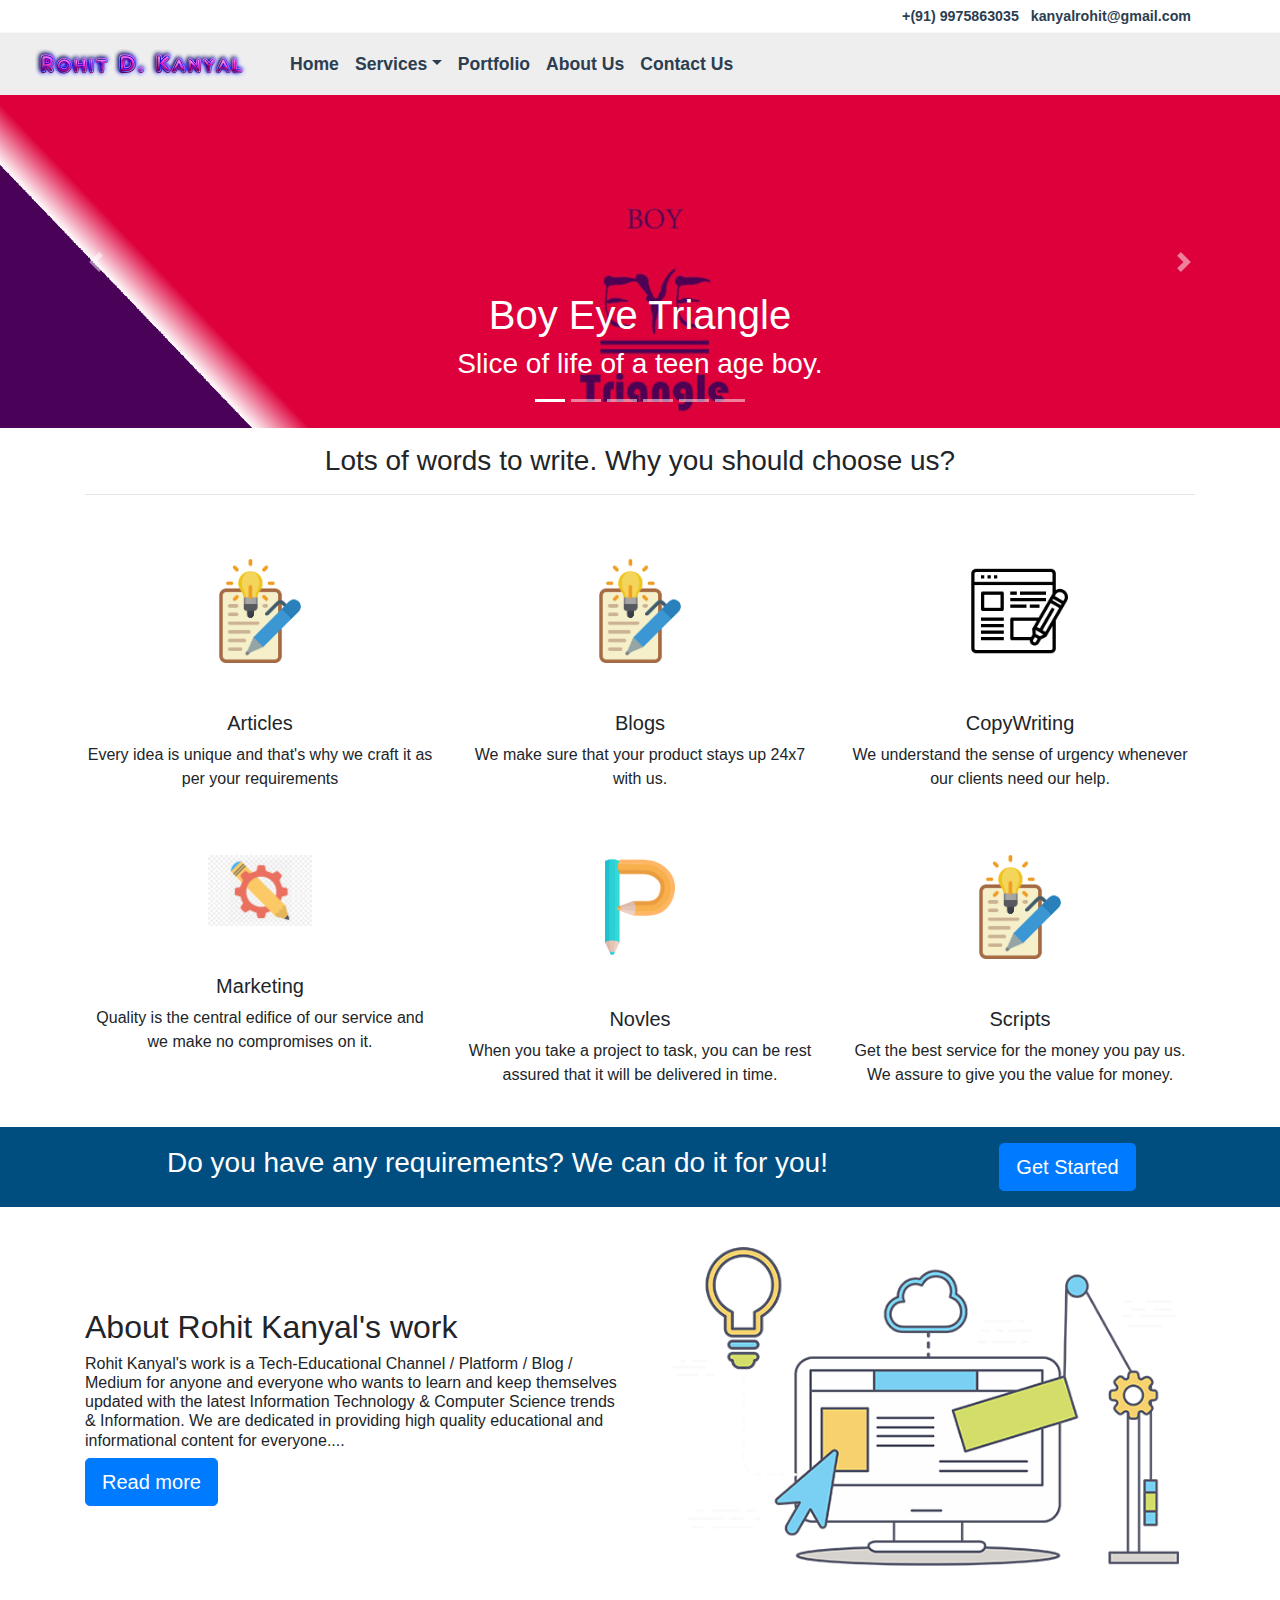
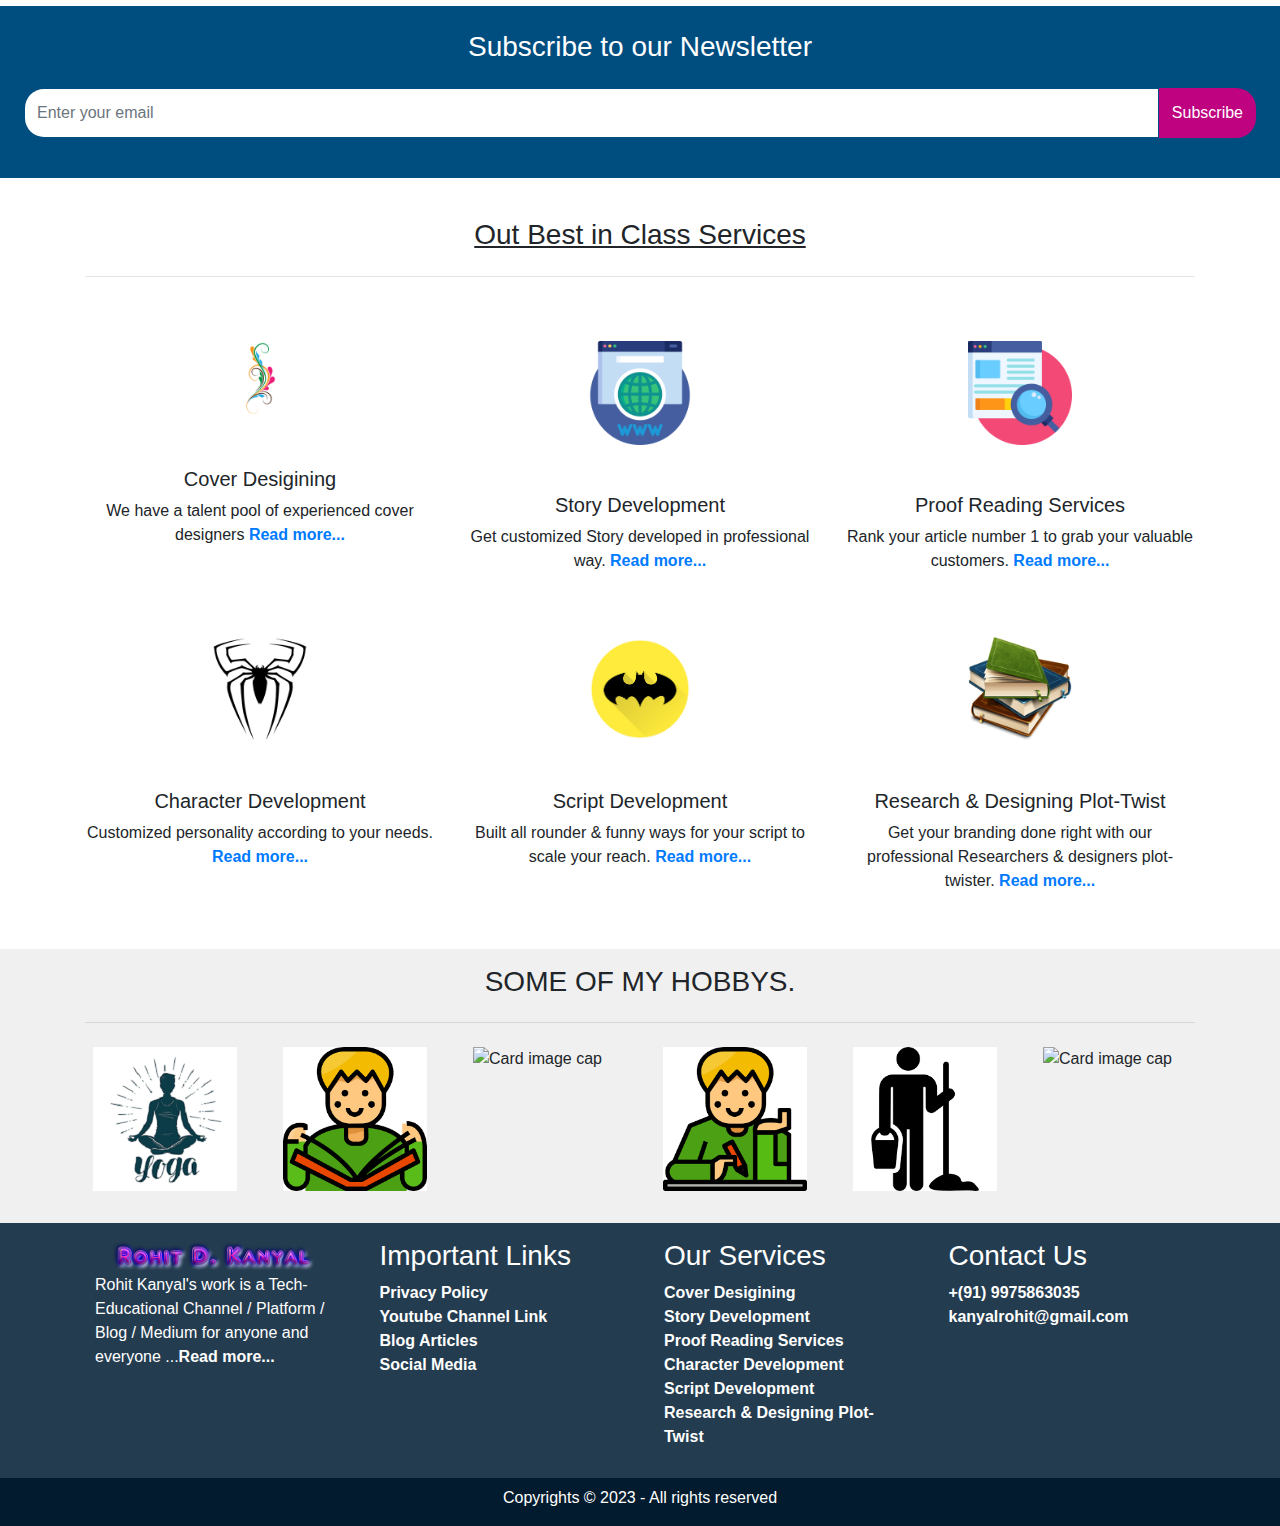
==== index.html @ 496949d6 "pags" ====
<!doctype html>
<html lang="en">

<head>
  <!-- Required meta tags -->
  <meta charset="utf-8">
  <meta name="viewport" content="width=device-width, initial-scale=1, shrink-to-fit=no">
  <!-- Bootstrap CSS -->
  <link rel="stylesheet" href="bootstrap/css/bootstrap.min.css">
  <link rel="stylesheet" href="fontawesome-free-5.6.3-web/css/all.css">
  <!-- Our Custom CSS style sheet -->
  <link rel="stylesheet" href="css/style.css">
  <title>Rohit Kanyal Portfolio</title>
</head>
<!-- xs<576 | 576<sm<768 | 768<md<992 | 992<lg<1200 | 1200<xl -->

<body>
  <!-- START: HEADER -->
  <header>
    <div class="p-1" id="topHeader">
      <div class="container">
        <div class="row">
          <div class="col-12 text-right">
            <a class="p-1" href="tel:+919090909090"> <i class="fas fa-phone"></i> +(91) 9975863035 </a>
            <a class="p-1" href="mailto:kanyalrohit@gmail.com  "> <i class="fas fa-envelope"></i>
              kanyalrohit@gmail.com </a>
          </div>
        </div>
      </div>
    </div>
    <div id="bottomHeader">
      <div class="container-fluid">
        <nav class="navbar navbar-dark navbar-expand-md" style="background-color:#00001111;">
          <a class="navbar-brand" href="">
            <img src="imgs/logo_text_white_small.png" width="250px" alt="">
          </a>
          <button data-toggle="collapse" data-target="#navbarToggler" type="button" class="navbar-toggler"><span class="navbar-toggler-icon"></span></button>
          <div class="collapse navbar-collapse" id="navbarToggler">
            <ul class="navbar-nav" >
              <li class="nav-item active">
                <a class="nav-link" href="index.html" style="color: #2c3e50;">Home</a>
              </li>
              <li class="nav-item dropdown">
                <a class="nav-link dropdown-toggle" data-toggle="dropdown" role="button" href="#" style="color: #2c3e50;">Services</a>
                <div class="dropdown-menu">
                  <a class="dropdown-item" href="webdesigning.html">Cover Desigining</a>
                  <a class="dropdown-item" href="webdevelopment.html">Story Development</a>
                  <a class="dropdown-item" href="seoservices.html">Proof Reading Services</a>
                  <a class="dropdown-item" href="softwaredevelopment.html">Character Development</a>
                  <a class="dropdown-item" href="mobileapps.html">Script Development</a>
                  <div class="dropdown-divider"></div>
                  <a class="dropdown-item" href="graphicdesign.html" style="color: #2c3e50;">Research & Designing Plot-Twist</a>
                </div>

              </li>
              <li class="nav-item">
                <a class="nav-link" href="portfolio.html" style="color: #2c3e50;">Portfolio</a>
              </li>
              <li class="nav-item">
                <a class="nav-link" href="aboutus.html" style="color: #2c3e50;">About Us</a>
              </li>
              <li class="nav-item">
                <a class="nav-link" href="contactus.html" style="color: #2c3e50;">Contact Us</a>
              </li>
            </ul>
          </div>
        </nav>

      </div>
    </div>

  </header>
  <!-- END: HEADER -->

  <!-- Start : Home page first hero section -->
  <section>
    <div class="container-fluid">
      <div id="carouselExampleIndicators" class="carousel slide carousel-fade" data-ride="carousel">
        <ol class="carousel-indicators">
          <li data-target="#carouselExampleIndicators" data-slide-to="0" class="active"></li>
          <li data-target="#carouselExampleIndicators" data-slide-to="1"></li>
          <li data-target="#carouselExampleIndicators" data-slide-to="2"></li>
          <li data-target="#carouselExampleIndicators" data-slide-to="3"></li>
          <li data-target="#carouselExampleIndicators" data-slide-to="4"></li>
          <li data-target="#carouselExampleIndicators" data-slide-to="5"></li>
        </ol>
        <div class="carousel-inner">
          <div class="carousel-item active">
            <img src="imgs/slideshow/graphic-designing.jpg" class="d-block w-100" alt="...">
            <div class="carousel-caption d-none d-md-block">
              <h1 class="myslideheader" >Boy Eye Triangle</h1>
              <h3 >Slice of life of a teen age boy.</h3>
            </div>
          </div>
          <div class="carousel-item">
            <img src="imgs/slideshow/mobile-development.jpg" class="d-block w-100" alt="...">
            <div class="carousel-caption d-none d-md-block">
              <h1 class="myslideheader" style="color: #2c3e50;">FA-FO</h1>
              <h3 style="color: #2c3e50;">Journey of Series of Question.</h3>
            </div>
          </div>
          <div class="carousel-item">
            <img src="imgs/slideshow/seo.jpg" class="d-block w-100" alt="...">
            <div class="carousel-caption d-none d-md-block">
              <h1 class="myslideheader">HUMAN</h1>
              <h3>Life & death cycle and inbetween.</h3>
            </div>
          </div>
          <div class="carousel-item">
            <img src="imgs/slideshow/software-development.jpg" class="d-block w-100" alt="...">
            <div class="carousel-caption d-none d-md-block">
              <h1 class="myslideheader">E-MAN</h1>
              <h3>Superpower should be fun.</h3>
            </div>
          </div>
          <div class="carousel-item">
            <img src="imgs/slideshow/web-designing.jpg" class="d-block w-100" alt="...">
            <div class="carousel-caption d-none d-md-block">
              <h1 class="myslideheader">Project Zero: Eye-Land</h1>
              <h3>Thrilling life of Explorers.</h3>
            </div>
          </div>
          <div class="carousel-item">
            <img src="imgs/slideshow/web-development.jpg" class="d-block w-100" alt="...">
            <div class="carousel-caption d-none d-md-block">
              <h1 class="myslideheader" style="color: #2c3e50;">Know How to not Loss</h1>
              <h3 style="color: #2c3e50;">Simple hack to stay positive in every situation.</h3>
            </div>
          </div>
        </div>
        <a class="carousel-control-prev" href="#carouselExampleIndicators" role="button" data-slide="prev" >
          <span class="carousel-control-prev-icon" aria-hidden="true" ></span>
          <span class="sr-only">Previous</span>
        </a>
        <a class="carousel-control-next" href="#carouselExampleIndicators" role="button" data-slide="next" style="color: #2c3e50;">
          <span class="carousel-control-next-icon" aria-hidden="true" ></span>
          <span class="sr-only" >Next</span>
        </a>
      </div>
    </div>
  </section>


  <!-- <section class="top-hero-section pt-4 pb-5">
    <div class="container"> 
      <div class="row align-items-center">
        <div class="col-md-5">
          <h4>Quality - Support - Value</h4>
          <h1>Best In Class IT Services</h1>
          <h5>If its a website or an app or graphics, we can develop it for you at affordable rates. Send us your
            requirements.</h5><br>
          <button style="color: https://www.linkedin.com/in/rohit-kanyalfff; background-color: https://www.linkedin.com/in/rohit-kanyal004d80" class="btn btn-lg">Get Started</button> <a href="https://www.linkedin.com/in/rohit-kanyal">
            Read more...</a>
        </div>

        <div class="col-md-7">
          <img class="img-fluid" src="imgs/hero-img-half.jpg" alt="">
        </div>
      </div>
    </div>
  </section> -->

  <!-- END : Home page first hero section -->

  <!-- START : Home page second section - Our Qualities -->
  <section class="pt-3 pb-4">
    <div class="container">
      <div class="row">
        <div class="col-12 text-center">
          <h3>
            Lots of words to write. Why you should choose us?
          </h3>
          <hr>
        </div>

      </div>
      <div class="row">
        <div class="col-md-4 text-center">
          <img class="img-fluid  qualities-img  p-5" src="imgs/our_qualities/Articles.png" alt="">
          <h5>
            Articles
          </h5>
          <p>
            Every idea is unique and that's why we craft it as per your requirements
          </p>
        </div>
        <div class="col-md-4 text-center">
          <img class="img-fluid  qualities-img  p-5" src="imgs/our_qualities/Articles.png" alt="">
          <h5>
            Blogs
          </h5>
          <p>
            We make sure that your product stays up 24x7 with us.
          </p>
        </div>
        <div class="col-md-4 text-center">
          <img class="img-fluid  qualities-img  p-5" src="imgs/our_qualities/Blogs.png" alt="">
          <h5>
            CopyWriting
          </h5>
          <p>
            We understand the sense of urgency whenever our clients need our help.
          </p>
        </div>
      </div>
      <div class="row">
        <div class="col-md-4 text-center">
          <img class="img-fluid  qualities-img  p-5" src="imgs/our_qualities/CopyWriting.png" alt="">
          <h5>
            Marketing
          </h5>
          <p>
            Quality is the central edifice of our service and we make no compromises on it.
          </p>
        </div>
        <div class="col-md-4 text-center">
          <img class="img-fluid  qualities-img  p-5" src="imgs/our_qualities/Marketing.png" alt="">
          <h5>
            Novles
          </h5>
          <p>
            When you take a project to task, you can be rest assured that it will be delivered in time.
          </p>
        </div>
        <div class="col-md-4 text-center">
          <img class="img-fluid  qualities-img  p-5" src="imgs/our_qualities/Articles.png" alt="">
          <h5>
            Scripts
          </h5>
          <p>
            Get the best service for the money you pay us. We assure to give you the value for money.
          </p>
        </div>
      </div>
    </div>
  </section>
  <!-- END : Home page second section - Our Qualities -->

  <!-- START : Home page 3rd section - Requirements -->
  <section class="requirements-section pt-1 pb-1 pt-md-3 pb-md-3">
    <div class="container">
      <div class="row align-items-center">
        <div class="text-center col-md-9">
          <h3>Do you have any requirements? We can do it for you!</h3>
        </div>
        <div class="text-center col-md-3">
          <button class="btn btn-lg btn-primary">Get Started</button>
        </div>
      </div>
    </div>
  </section>
  <!-- END : Home page 3rd section - Requirements -->

  <!-- START : Home page 4rd section - About Rohit Kanyal's work -->
  <section class="p-2 pt-md-4 pb-md-4">
    <div class="container">
      <div class="row align-items-center">
        <div class="col-md-6">
          <h2>About Rohit Kanyal's work</h2>
          <h6>Rohit Kanyal's work is a Tech-Educational Channel / Platform / Blog / Medium for anyone and everyone who
            wants to learn and keep themselves updated with the latest Information Technology & Computer Science trends
            & Information. We are dedicated in providing high quality educational and informational content for
            everyone....</h6>
          <button class="btn btn-lg btn-primary">Read more</button>
        </div>
        <div class="col-md-6">
          <img class="img-fluid p-3" src="imgs/hero-img-half.jpg" alt="">
        </div>
      </div>
    </div>
  </section>
  <!-- END : Home page 4rd section - About Rohit Kanyal's work -->

  <!-- START : Home page 5rd section - Newsletter section -->
  <section class="home-newsletter p-2 pt-md-4 pb-md-4">
    <div class="row">
      <div class="col-12 text-center">
        <h3>
          Subscribe to our Newsletter
        </h3>
        <div class="input-group p-3">
          <input type="email" class="form-control" placeholder="Enter your email">
          <span class="input-group-btn">
            <button class="btn btn-theme" type="submit">Subscribe</button>
          </span>
        </div>
      </div>
    </div>
  </section>
  <!-- END : Home page 5th section - Newsletter section -->

  <!-- START :  Home page 6th section - Our services -->
  <section class="pt-3 pb-4">
    <div class="container">
      <div class="row mt-4">
        <div class="col text-center">
          <h3>
            <u>Out Best in Class Services</u>
          </h3>
        </div>
      </div>
      <hr>
      <div class="row">
        <div class="col-md-4 text-center">
          <img class="img-fluid qualities-img p-5" src="imgs/services/web-design.png" alt="Card image cap">
          <h5>
            Cover Desigining
          </h5>
          <p>
            We have a talent pool of experienced cover designers <a href="https://www.linkedin.com/in/rohit-kanyal"><b>Read more...</b></a>
          </p>

        </div>
        <div class="col-md-4 text-center">
          <img class="img-fluid qualities-img p-5" src="imgs/services/web-development.png" alt="Card image cap">
          <h5>
            Story Development
          </h5>
          <p>
            Get customized Story developed in professional way. <a href="https://www.linkedin.com/in/rohit-kanyal"><b>Read more...</b></a>
          </p>

        </div>
        <div class="col-md-4 text-center">
          <img class="img-fluid qualities-img p-5" src="imgs/services/seo.png" alt="Card image cap">
          <h5>
            Proof Reading Services
          </h5>
          <p>
            Rank your article number 1 to grab your valuable customers. <a href="https://www.linkedin.com/in/rohit-kanyal"><b>Read more...</b></a>
          </p>

        </div>
      </div>

      <div class="row mb-md-3">
        <div class="col-md-4 text-center">
          <img class="img-fluid qualities-img p-5" src="imgs/services/software-dev.png" alt="Card image cap">
          <h5>
            Character Development
          </h5>
          <p>
            Customized personality according to your needs. <a href="https://www.linkedin.com/in/rohit-kanyal"><b>Read more...</b></a>
          </p>
        </div>
        <div class="col-md-4 text-center">
          <img class="img-fluid qualities-img p-5" src="imgs/services/mobile-app.png" alt="Card image cap">
          <h5>
            Script Development
          </h5>
          <p>
            Built all rounder & funny ways for your script to scale your reach. <a href="https://www.linkedin.com/in/rohit-kanyal"><b>Read more...</b></a>
          </p>
        </div>
        <div class="col-md-4 text-center">
          <img class="img-fluid qualities-img p-5" src="imgs/services/graphic-design.png" alt="Card image cap">
          <h5>
            Research & Designing Plot-Twist
          </h5>
          <p>
            Get your branding done right with our professional Researchers & designers plot-twister. <a href="https://www.linkedin.com/in/rohit-kanyal"><b>Read more...</b></a>
          </p>
        </div>
      </div>
  </section>
  <!-- END : Home page 6th section - Our services -->


  <!-- START :  Home page 7th section - clients -->
 <section class="pt-3 pb-4 clients-section">
    <div class="container">
      <div class="row">
        <div class="col text-center">
          <h3>
            SOME OF MY HOBBYS.
          </h3>
        </div>

      </div>
      <hr>
      <div class="row">
        <div class="col-md-2 col-6">
          <img class="img-fluid feature-img p-2" src="imgs/clients/yoga.png" alt="Card image cap">
        </div>
        <div class="col-md-2 col-6">
          <img class="img-fluid feature-img p-2" src="imgs/clients/re.png" alt="Card image cap">
        </div>
        <div class="col-md-2 col-6">
          <img class="img-fluid feature-img p-2" src="imgs/clients/vol.png" alt="Card image cap">
        </div>
        <div class="col-md-2 col-6">
          <img class="img-fluid feature-img p-2" src="imgs/clients/wr.png" alt="Card image cap">
        </div>
        <div class="col-md-2 col-6">
          <img class="img-fluid feature-img p-2" src="imgs/clients/cle.png" alt="Card image cap">
        </div>
        <div class="col-md-2 col-6">
          <img class="img-fluid feature-img p-2" src="imgs/clients/org.png" alt="Card image cap">
        </div>
      </div>



  </section>

  <!-- END : Home page 7th section - clients -->

  <!-- START: FOOTER -->
  <footer class="full-footer">
    <div class="container top-footer p-md-3 p-1">
      <div class="row">
        <div class="col-md-3 pl-4 pr-4">
          <img class="img-fluid" src="imgs/logo_text_white_small.png" alt="">
          <p>
            Rohit Kanyal's work is a Tech-Educational Channel / Platform / Blog / Medium for anyone and everyone ...<a href="https://www.linkedin.com/in/rohit-kanyal">Read
              more...</a>
          </p>
          <a style="color:silver;" class="p-1" href="https://www.linkedin.com/in/rohit-kanyal"><i class="fab fa-2x fa-facebook-square"></i></a>
          <a style="color: silver;" class="p-1" href="https://www.linkedin.com/in/rohit-kanyal"><i class="fab fa-2x fa-google-plus-square"></i></a>
          <a style="color: silver;" class="p-1" href="https://www.linkedin.com/in/rohit-kanyal"><i class="fab fa-2x fa-twitter-square"></i></a>
          <a style="color: silver;" class="p-1" href="https://www.linkedin.com/in/rohit-kanyal"><i class="fab fa-2x fa-instagram"></i></a>
        </div>

        <div class="col-md-3  pl-4 pr-4">
          <h3>Important Links</h3>
          <a href="https://www.linkedin.com/in/rohit-kanyal">Privacy Policy</a><br>
          <a href="https://www.linkedin.com/in/rohit-kanyal">Youtube Channel Link </a><br>
          <a href="https://www.linkedin.com/in/rohit-kanyal">Blog Articles </a><br>
          <a href="https://www.linkedin.com/in/rohit-kanyal">Social Media</a>
        </div>

        <div class="col-md-3  pl-4 pr-4">
          <h3>Our Services</h3>
          <a href="webdesigning.html">Cover Desigining</a><br>
          <a href="webdevelopment.html">Story Development</a><br>
          <a href="seoservices.html">Proof Reading Services</a><br>
          <a href="softwaredevelopment.html">Character Development</a><br>
          <a href="mobileapps.html">Script Development</a><br>
          <a href="graphicdesign.html">Research & Designing Plot-Twist</a>
        </div>

        <div class="col-md-3  pl-4 pr-4">
          <h3>Contact Us</h3>
          <a href="https://www.linkedin.com/in/rohit-kanyal"><i class="fas fa-phone"></i> +(91) 9975863035 </a><br>
          <a href="mailto:kanyalrohit@gmail.com  "><i class="fas fa-envelope"></i> kanyalrohit@gmail.com </a><br>
          <div class="embed-responsive embed-responsive-16by9">
            <iframe class="embed-responsive-item" src="https://www.google.com/maps/embed?pb=!1m18!1m12!1m3!1d241316.64333236168!2d72.74110193617271!3d19.082522317332813!2m3!1f0!2f0!3f0!3m2!1i1024!2i768!4f13.1!3m3!1m2!1s0x3be7c6306644edc1%3A0x5da4ed8f8d648c69!2sMumbai%2C+Maharashtra!5e0!3m2!1sen!2sin!4v1547151374329"
              frameborder="0"></iframe>
          </div>

        </div>
      </div>
    </div>
    <div class="container-fluid bottom-footer pt-2">
      <div class="row">
        <div class="col-12 text-center">
          <p>Copyrights © 2023 - All rights reserved</p>
        </div>
      </div>
    </div>

  </footer>
  <!-- START: FOOTER -->


  <!-- Optional JavaScript -->
  <!-- jQuery first, then Popper.js, then Bootstrap JS -->
  <script src="bootstrap/js/jquery-3.3.1.slim.min.js"></script>
  <script src="bootstrap/js/popper.min.js"></script>
  <script src="bootstrap/js/bootstrap.min.js"></script>
 
</body>

</html>
---- css/style.css ----
.myrows{
  border: 3px solid green;
  padding: 5px;
}
.mycols{
  border: 3px solid red;
}
.mycontainer{
  background-color: aqua;
}
#topHeader{
  border-bottom: 1px solid #f8f8f8;
}
#topHeader a{
  color: #2c3e50;
  font-weight: 600;
  font-size: 0.89rem;
}
.container-fluid{
  padding-left: 0;
  padding-right: 0;
}
nav ul li a {
	font-size: 1.1rem;
	font-weight: 600;
}

/* START : Footer */
.full-footer{
  background-color: #243c4f;
  
}
.top-footer p{
  color: white;
}
.top-footer a{
  color: white;
  font-weight: 600;
}
.top-footer h3{
  color: white;
}
.bottom-footer{
  background-color: #031b2e;
}
.bottom-footer p{
  color: white;
}

/* END : Footer */

/* Start : Home page first hero section */
.top-hero-section{
background-color: #3498db;
color: white;
}
.top-hero-section a{
  color: white;
  font-weight: 600;
}
.qualities-img{
  width:200px;
}
/* END : Home page first hero section */

/* START : Home page 3rd requirement section */
.requirements-section{
  background-color: #004d80;
  color: white;
}
/* END : Home page 3rd requirement section */


/* START : Home page 4rd newsletter section */
.home-newsletter{
  background-color: #004d80;
  color: white;
}
.home-newsletter .form-control {
	height: 50px;
	border-color: transparent;
	border-radius: 20px 0 0 20px;
}
.home-newsletter .btn {
	min-height: 50px;
	border-radius: 0 20px 20px 0;
	background: #be0280;
	color: #fff;
}

/* END : Home page 4rd newsletter section */


.clients-section{
  background-color: #f0f0f0;
}

/* END-------------------- of home page ---------------------- */

/* START-------------------- of About page ---------------------- */
.breadcrumbs-section{
  background-color: #e9ecef;
}
/* END-------------------- of About page ---------------------- */

/* START-------------------- of Contact Us Page ---------------------- */
.address p{
  font-weight: 600;

}

.bar{
  color: white;
  font-weight: 600;
  font-size: 1.1rem;
  border-radius: 17px;
  border: 1px solid rgb(63, 71, 80);
}
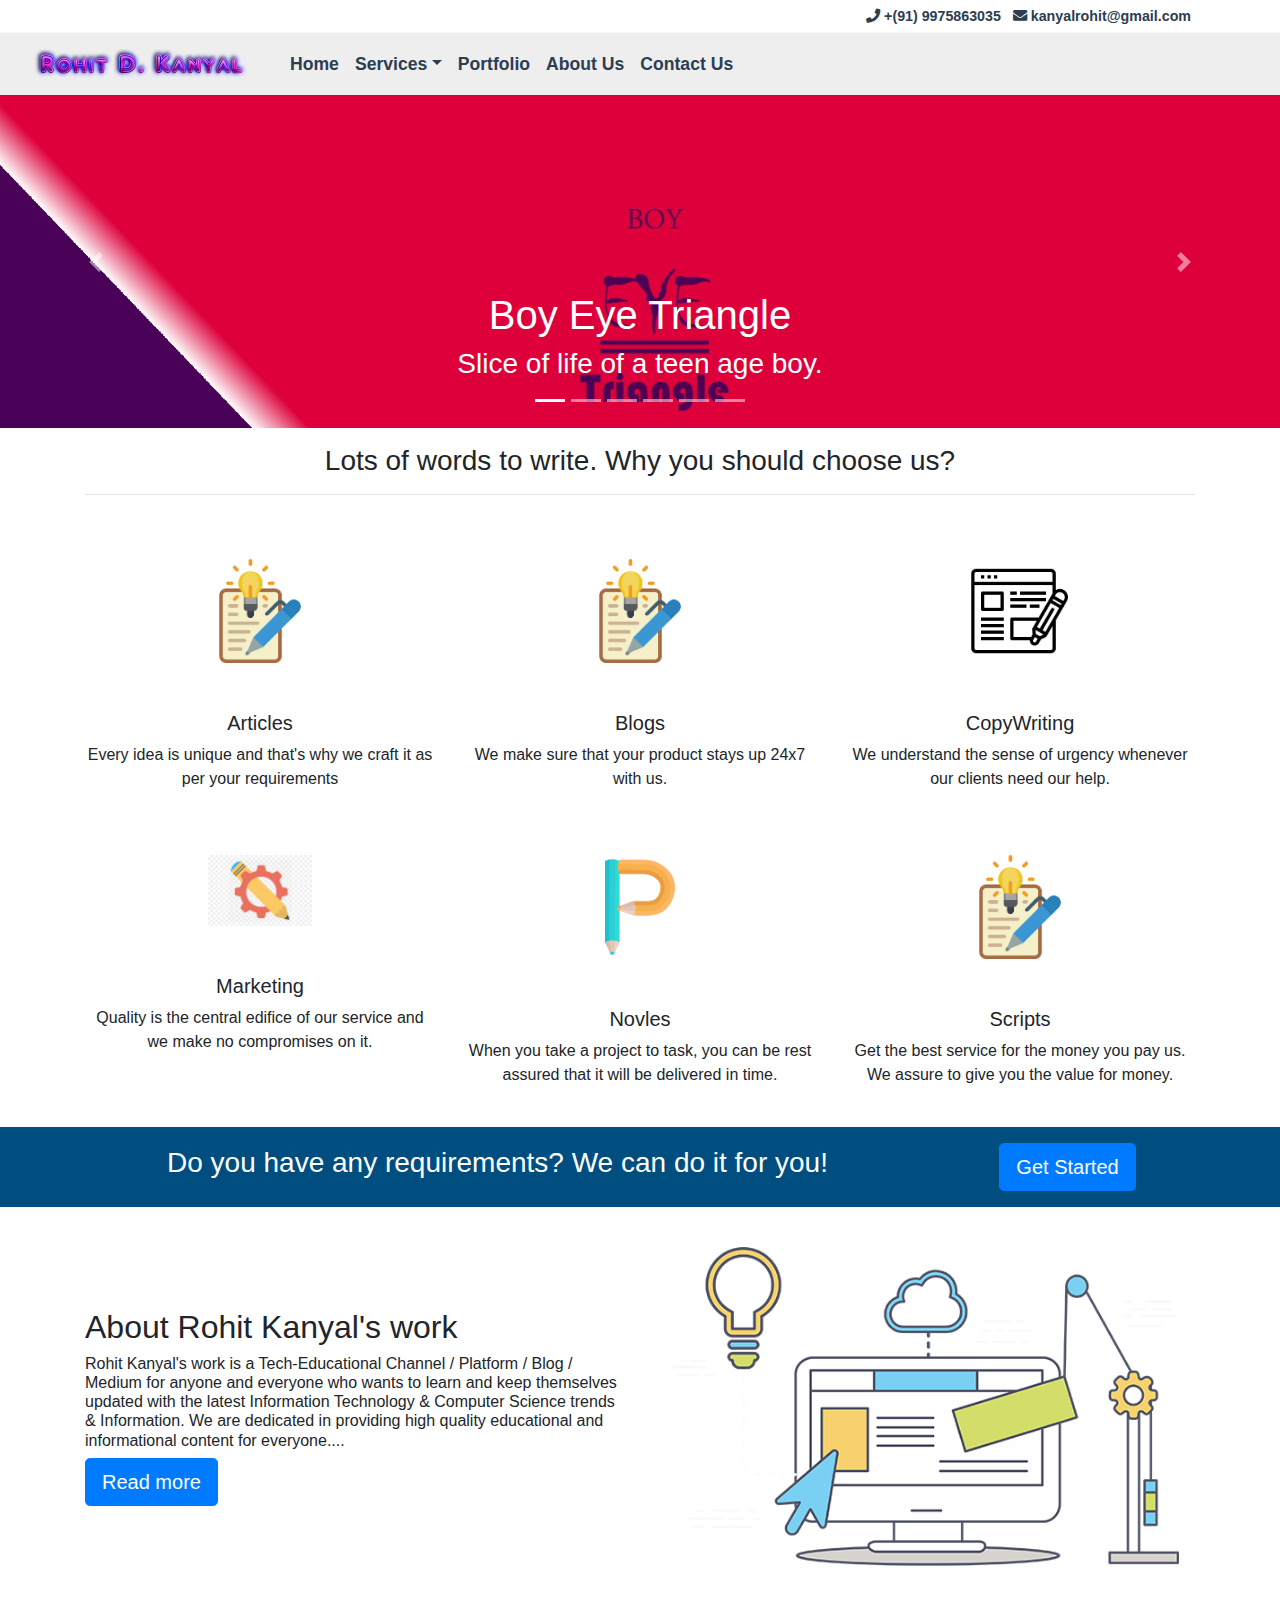
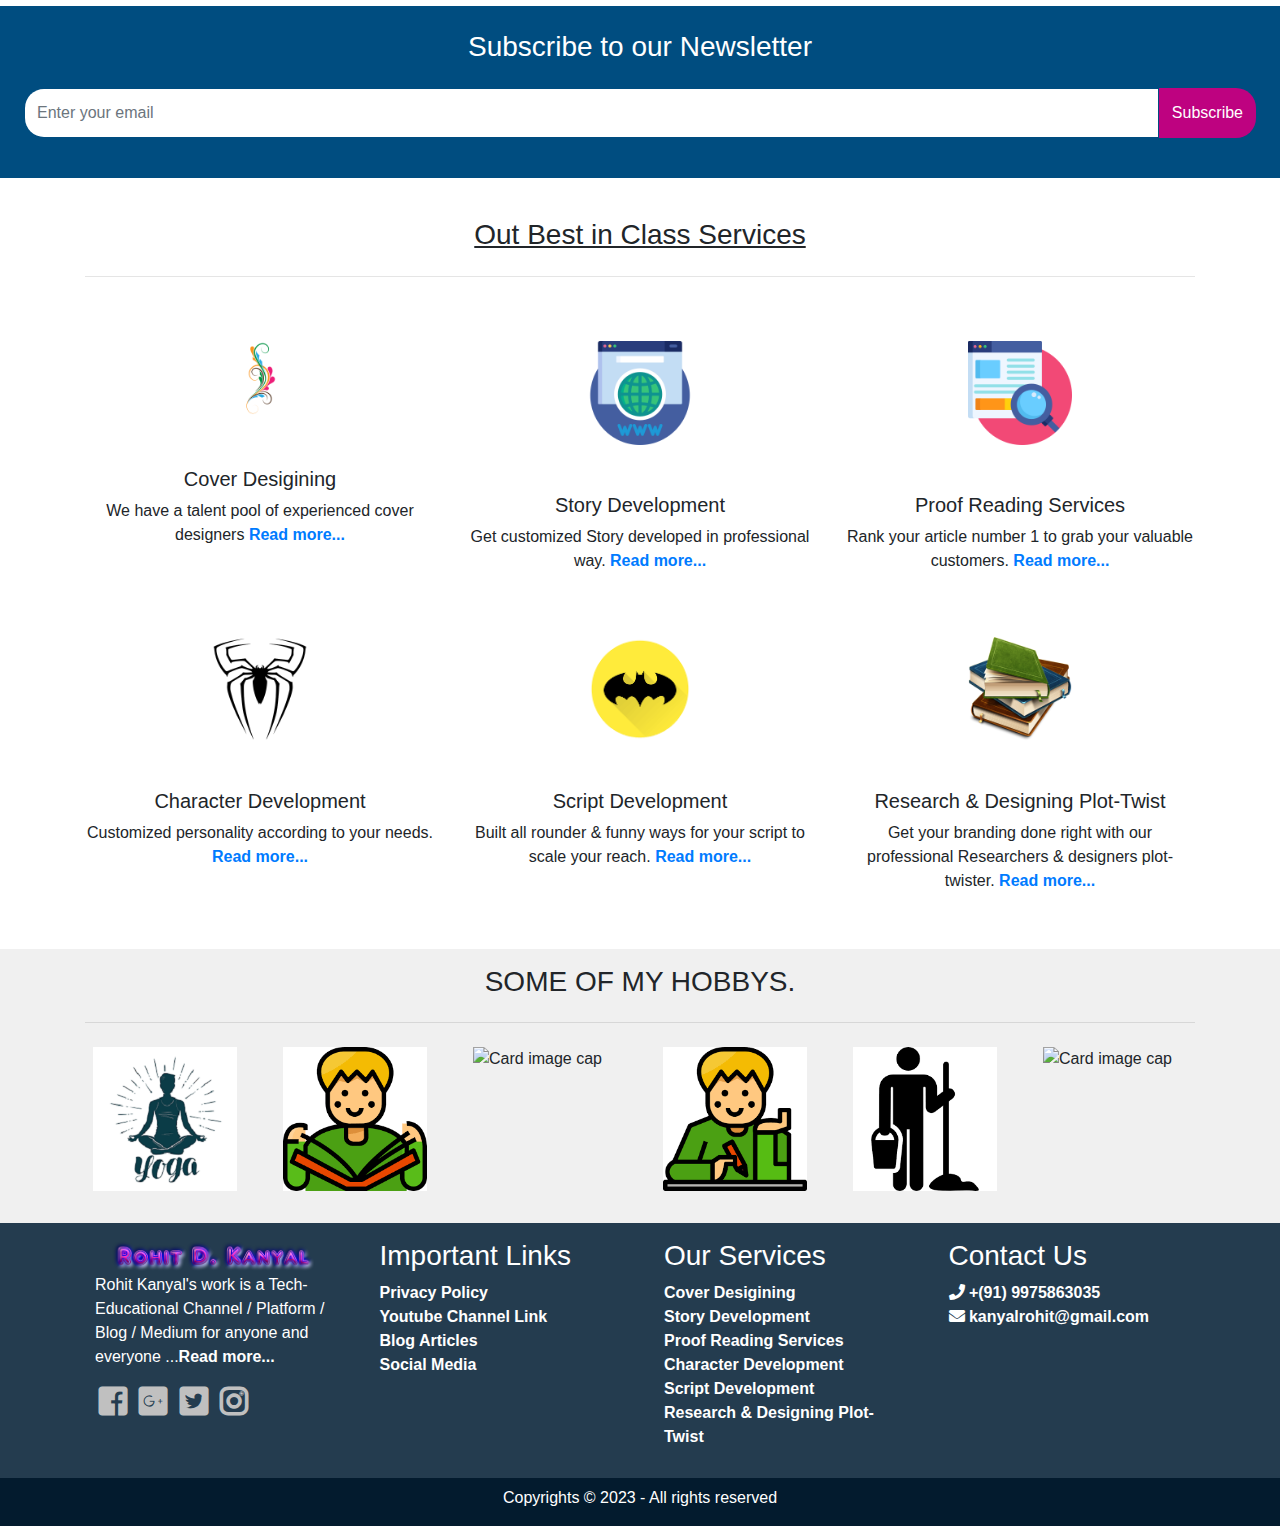
==== commit 06dc8fe2: "cf" ====
--- a/index.html
+++ b/index.html
@@ -11,6 +11,7 @@
   <!-- Our Custom CSS style sheet -->
   <link rel="stylesheet" href="css/style.css">
   <title>Rohit Kanyal Portfolio</title>
+  <link href="imgs/No.ico" rel="icon">
 </head>
 <!-- xs<576 | 576<sm<768 | 768<md<992 | 992<lg<1200 | 1200<xl -->
 
@@ -471,4 +472,4 @@
  
 </body>
 
-</html>+</html>
--- a/fontawesome-free-5.6.3-web/css/all.css
+++ b/fontawesome-free-5.6.3-web/css/all.css
@@ -0,0 +1,4222 @@
+.fa,
+.fas,
+.far,
+.fal,
+.fab {
+  -moz-osx-font-smoothing: grayscale;
+  -webkit-font-smoothing: antialiased;
+  display: inline-block;
+  font-style: normal;
+  font-variant: normal;
+  text-rendering: auto;
+  line-height: 1; }
+
+.fa-lg {
+  font-size: 1.33333em;
+  line-height: 0.75em;
+  vertical-align: -.0667em; }
+
+.fa-xs {
+  font-size: .75em; }
+
+.fa-sm {
+  font-size: .875em; }
+
+.fa-1x {
+  font-size: 1em; }
+
+.fa-2x {
+  font-size: 2em; }
+
+.fa-3x {
+  font-size: 3em; }
+
+.fa-4x {
+  font-size: 4em; }
+
+.fa-5x {
+  font-size: 5em; }
+
+.fa-6x {
+  font-size: 6em; }
+
+.fa-7x {
+  font-size: 7em; }
+
+.fa-8x {
+  font-size: 8em; }
+
+.fa-9x {
+  font-size: 9em; }
+
+.fa-10x {
+  font-size: 10em; }
+
+.fa-fw {
+  text-align: center;
+  width: 1.25em; }
+
+.fa-ul {
+  list-style-type: none;
+  margin-left: 2.5em;
+  padding-left: 0; }
+  .fa-ul > li {
+    position: relative; }
+
+.fa-li {
+  left: -2em;
+  position: absolute;
+  text-align: center;
+  width: 2em;
+  line-height: inherit; }
+
+.fa-border {
+  border: solid 0.08em #eee;
+  border-radius: .1em;
+  padding: .2em .25em .15em; }
+
+.fa-pull-left {
+  float: left; }
+
+.fa-pull-right {
+  float: right; }
+
+.fa.fa-pull-left,
+.fas.fa-pull-left,
+.far.fa-pull-left,
+.fal.fa-pull-left,
+.fab.fa-pull-left {
+  margin-right: .3em; }
+
+.fa.fa-pull-right,
+.fas.fa-pull-right,
+.far.fa-pull-right,
+.fal.fa-pull-right,
+.fab.fa-pull-right {
+  margin-left: .3em; }
+
+.fa-spin {
+  -webkit-animation: fa-spin 2s infinite linear;
+          animation: fa-spin 2s infinite linear; }
+
+.fa-pulse {
+  -webkit-animation: fa-spin 1s infinite steps(8);
+          animation: fa-spin 1s infinite steps(8); }
+
+@-webkit-keyframes fa-spin {
+  0% {
+    -webkit-transform: rotate(0deg);
+            transform: rotate(0deg); }
+  100% {
+    -webkit-transform: rotate(360deg);
+            transform: rotate(360deg); } }
+
+@keyframes fa-spin {
+  0% {
+    -webkit-transform: rotate(0deg);
+            transform: rotate(0deg); }
+  100% {
+    -webkit-transform: rotate(360deg);
+            transform: rotate(360deg); } }
+
+.fa-rotate-90 {
+  -ms-filter: "progid:DXImageTransform.Microsoft.BasicImage(rotation=1)";
+  -webkit-transform: rotate(90deg);
+          transform: rotate(90deg); }
+
+.fa-rotate-180 {
+  -ms-filter: "progid:DXImageTransform.Microsoft.BasicImage(rotation=2)";
+  -webkit-transform: rotate(180deg);
+          transform: rotate(180deg); }
+
+.fa-rotate-270 {
+  -ms-filter: "progid:DXImageTransform.Microsoft.BasicImage(rotation=3)";
+  -webkit-transform: rotate(270deg);
+          transform: rotate(270deg); }
+
+.fa-flip-horizontal {
+  -ms-filter: "progid:DXImageTransform.Microsoft.BasicImage(rotation=0, mirror=1)";
+  -webkit-transform: scale(-1, 1);
+          transform: scale(-1, 1); }
+
+.fa-flip-vertical {
+  -ms-filter: "progid:DXImageTransform.Microsoft.BasicImage(rotation=2, mirror=1)";
+  -webkit-transform: scale(1, -1);
+          transform: scale(1, -1); }
+
+.fa-flip-horizontal.fa-flip-vertical {
+  -ms-filter: "progid:DXImageTransform.Microsoft.BasicImage(rotation=2, mirror=1)";
+  -webkit-transform: scale(-1, -1);
+          transform: scale(-1, -1); }
+
+:root .fa-rotate-90,
+:root .fa-rotate-180,
+:root .fa-rotate-270,
+:root .fa-flip-horizontal,
+:root .fa-flip-vertical {
+  -webkit-filter: none;
+          filter: none; }
+
+.fa-stack {
+  display: inline-block;
+  height: 2em;
+  line-height: 2em;
+  position: relative;
+  vertical-align: middle;
+  width: 2.5em; }
+
+.fa-stack-1x,
+.fa-stack-2x {
+  left: 0;
+  position: absolute;
+  text-align: center;
+  width: 100%; }
+
+.fa-stack-1x {
+  line-height: inherit; }
+
+.fa-stack-2x {
+  font-size: 2em; }
+
+.fa-inverse {
+  color: #fff; }
+
+/* Font Awesome uses the Unicode Private Use Area (PUA) to ensure screen
+readers do not read off random characters that represent icons */
+.fa-500px:before {
+  content: "\f26e"; }
+
+.fa-accessible-icon:before {
+  content: "\f368"; }
+
+.fa-accusoft:before {
+  content: "\f369"; }
+
+.fa-acquisitions-incorporated:before {
+  content: "\f6af"; }
+
+.fa-ad:before {
+  content: "\f641"; }
+
+.fa-address-book:before {
+  content: "\f2b9"; }
+
+.fa-address-card:before {
+  content: "\f2bb"; }
+
+.fa-adjust:before {
+  content: "\f042"; }
+
+.fa-adn:before {
+  content: "\f170"; }
+
+.fa-adobe:before {
+  content: "\f778"; }
+
+.fa-adversal:before {
+  content: "\f36a"; }
+
+.fa-affiliatetheme:before {
+  content: "\f36b"; }
+
+.fa-air-freshener:before {
+  content: "\f5d0"; }
+
+.fa-algolia:before {
+  content: "\f36c"; }
+
+.fa-align-center:before {
+  content: "\f037"; }
+
+.fa-align-justify:before {
+  content: "\f039"; }
+
+.fa-align-left:before {
+  content: "\f036"; }
+
+.fa-align-right:before {
+  content: "\f038"; }
+
+.fa-alipay:before {
+  content: "\f642"; }
+
+.fa-allergies:before {
+  content: "\f461"; }
+
+.fa-amazon:before {
+  content: "\f270"; }
+
+.fa-amazon-pay:before {
+  content: "\f42c"; }
+
+.fa-ambulance:before {
+  content: "\f0f9"; }
+
+.fa-american-sign-language-interpreting:before {
+  content: "\f2a3"; }
+
+.fa-amilia:before {
+  content: "\f36d"; }
+
+.fa-anchor:before {
+  content: "\f13d"; }
+
+.fa-android:before {
+  content: "\f17b"; }
+
+.fa-angellist:before {
+  content: "\f209"; }
+
+.fa-angle-double-down:before {
+  content: "\f103"; }
+
+.fa-angle-double-left:before {
+  content: "\f100"; }
+
+.fa-angle-double-right:before {
+  content: "\f101"; }
+
+.fa-angle-double-up:before {
+  content: "\f102"; }
+
+.fa-angle-down:before {
+  content: "\f107"; }
+
+.fa-angle-left:before {
+  content: "\f104"; }
+
+.fa-angle-right:before {
+  content: "\f105"; }
+
+.fa-angle-up:before {
+  content: "\f106"; }
+
+.fa-angry:before {
+  content: "\f556"; }
+
+.fa-angrycreative:before {
+  content: "\f36e"; }
+
+.fa-angular:before {
+  content: "\f420"; }
+
+.fa-ankh:before {
+  content: "\f644"; }
+
+.fa-app-store:before {
+  content: "\f36f"; }
+
+.fa-app-store-ios:before {
+  content: "\f370"; }
+
+.fa-apper:before {
+  content: "\f371"; }
+
+.fa-apple:before {
+  content: "\f179"; }
+
+.fa-apple-alt:before {
+  content: "\f5d1"; }
+
+.fa-apple-pay:before {
+  content: "\f415"; }
+
+.fa-archive:before {
+  content: "\f187"; }
+
+.fa-archway:before {
+  content: "\f557"; }
+
+.fa-arrow-alt-circle-down:before {
+  content: "\f358"; }
+
+.fa-arrow-alt-circle-left:before {
+  content: "\f359"; }
+
+.fa-arrow-alt-circle-right:before {
+  content: "\f35a"; }
+
+.fa-arrow-alt-circle-up:before {
+  content: "\f35b"; }
+
+.fa-arrow-circle-down:before {
+  content: "\f0ab"; }
+
+.fa-arrow-circle-left:before {
+  content: "\f0a8"; }
+
+.fa-arrow-circle-right:before {
+  content: "\f0a9"; }
+
+.fa-arrow-circle-up:before {
+  content: "\f0aa"; }
+
+.fa-arrow-down:before {
+  content: "\f063"; }
+
+.fa-arrow-left:before {
+  content: "\f060"; }
+
+.fa-arrow-right:before {
+  content: "\f061"; }
+
+.fa-arrow-up:before {
+  content: "\f062"; }
+
+.fa-arrows-alt:before {
+  content: "\f0b2"; }
+
+.fa-arrows-alt-h:before {
+  content: "\f337"; }
+
+.fa-arrows-alt-v:before {
+  content: "\f338"; }
+
+.fa-artstation:before {
+  content: "\f77a"; }
+
+.fa-assistive-listening-systems:before {
+  content: "\f2a2"; }
+
+.fa-asterisk:before {
+  content: "\f069"; }
+
+.fa-asymmetrik:before {
+  content: "\f372"; }
+
+.fa-at:before {
+  content: "\f1fa"; }
+
+.fa-atlas:before {
+  content: "\f558"; }
+
+.fa-atlassian:before {
+  content: "\f77b"; }
+
+.fa-atom:before {
+  content: "\f5d2"; }
+
+.fa-audible:before {
+  content: "\f373"; }
+
+.fa-audio-description:before {
+  content: "\f29e"; }
+
+.fa-autoprefixer:before {
+  content: "\f41c"; }
+
+.fa-avianex:before {
+  content: "\f374"; }
+
+.fa-aviato:before {
+  content: "\f421"; }
+
+.fa-award:before {
+  content: "\f559"; }
+
+.fa-aws:before {
+  content: "\f375"; }
+
+.fa-baby:before {
+  content: "\f77c"; }
+
+.fa-baby-carriage:before {
+  content: "\f77d"; }
+
+.fa-backspace:before {
+  content: "\f55a"; }
+
+.fa-backward:before {
+  content: "\f04a"; }
+
+.fa-balance-scale:before {
+  content: "\f24e"; }
+
+.fa-ban:before {
+  content: "\f05e"; }
+
+.fa-band-aid:before {
+  content: "\f462"; }
+
+.fa-bandcamp:before {
+  content: "\f2d5"; }
+
+.fa-barcode:before {
+  content: "\f02a"; }
+
+.fa-bars:before {
+  content: "\f0c9"; }
+
+.fa-baseball-ball:before {
+  content: "\f433"; }
+
+.fa-basketball-ball:before {
+  content: "\f434"; }
+
+.fa-bath:before {
+  content: "\f2cd"; }
+
+.fa-battery-empty:before {
+  content: "\f244"; }
+
+.fa-battery-full:before {
+  content: "\f240"; }
+
+.fa-battery-half:before {
+  content: "\f242"; }
+
+.fa-battery-quarter:before {
+  content: "\f243"; }
+
+.fa-battery-three-quarters:before {
+  content: "\f241"; }
+
+.fa-bed:before {
+  content: "\f236"; }
+
+.fa-beer:before {
+  content: "\f0fc"; }
+
+.fa-behance:before {
+  content: "\f1b4"; }
+
+.fa-behance-square:before {
+  content: "\f1b5"; }
+
+.fa-bell:before {
+  content: "\f0f3"; }
+
+.fa-bell-slash:before {
+  content: "\f1f6"; }
+
+.fa-bezier-curve:before {
+  content: "\f55b"; }
+
+.fa-bible:before {
+  content: "\f647"; }
+
+.fa-bicycle:before {
+  content: "\f206"; }
+
+.fa-bimobject:before {
+  content: "\f378"; }
+
+.fa-binoculars:before {
+  content: "\f1e5"; }
+
+.fa-biohazard:before {
+  content: "\f780"; }
+
+.fa-birthday-cake:before {
+  content: "\f1fd"; }
+
+.fa-bitbucket:before {
+  content: "\f171"; }
+
+.fa-bitcoin:before {
+  content: "\f379"; }
+
+.fa-bity:before {
+  content: "\f37a"; }
+
+.fa-black-tie:before {
+  content: "\f27e"; }
+
+.fa-blackberry:before {
+  content: "\f37b"; }
+
+.fa-blender:before {
+  content: "\f517"; }
+
+.fa-blender-phone:before {
+  content: "\f6b6"; }
+
+.fa-blind:before {
+  content: "\f29d"; }
+
+.fa-blog:before {
+  content: "\f781"; }
+
+.fa-blogger:before {
+  content: "\f37c"; }
+
+.fa-blogger-b:before {
+  content: "\f37d"; }
+
+.fa-bluetooth:before {
+  content: "\f293"; }
+
+.fa-bluetooth-b:before {
+  content: "\f294"; }
+
+.fa-bold:before {
+  content: "\f032"; }
+
+.fa-bolt:before {
+  content: "\f0e7"; }
+
+.fa-bomb:before {
+  content: "\f1e2"; }
+
+.fa-bone:before {
+  content: "\f5d7"; }
+
+.fa-bong:before {
+  content: "\f55c"; }
+
+.fa-book:before {
+  content: "\f02d"; }
+
+.fa-book-dead:before {
+  content: "\f6b7"; }
+
+.fa-book-open:before {
+  content: "\f518"; }
+
+.fa-book-reader:before {
+  content: "\f5da"; }
+
+.fa-bookmark:before {
+  content: "\f02e"; }
+
+.fa-bowling-ball:before {
+  content: "\f436"; }
+
+.fa-box:before {
+  content: "\f466"; }
+
+.fa-box-open:before {
+  content: "\f49e"; }
+
+.fa-boxes:before {
+  content: "\f468"; }
+
+.fa-braille:before {
+  content: "\f2a1"; }
+
+.fa-brain:before {
+  content: "\f5dc"; }
+
+.fa-briefcase:before {
+  content: "\f0b1"; }
+
+.fa-briefcase-medical:before {
+  content: "\f469"; }
+
+.fa-broadcast-tower:before {
+  content: "\f519"; }
+
+.fa-broom:before {
+  content: "\f51a"; }
+
+.fa-brush:before {
+  content: "\f55d"; }
+
+.fa-btc:before {
+  content: "\f15a"; }
+
+.fa-bug:before {
+  content: "\f188"; }
+
+.fa-building:before {
+  content: "\f1ad"; }
+
+.fa-bullhorn:before {
+  content: "\f0a1"; }
+
+.fa-bullseye:before {
+  content: "\f140"; }
+
+.fa-burn:before {
+  content: "\f46a"; }
+
+.fa-buromobelexperte:before {
+  content: "\f37f"; }
+
+.fa-bus:before {
+  content: "\f207"; }
+
+.fa-bus-alt:before {
+  content: "\f55e"; }
+
+.fa-business-time:before {
+  content: "\f64a"; }
+
+.fa-buysellads:before {
+  content: "\f20d"; }
+
+.fa-calculator:before {
+  content: "\f1ec"; }
+
+.fa-calendar:before {
+  content: "\f133"; }
+
+.fa-calendar-alt:before {
+  content: "\f073"; }
+
+.fa-calendar-check:before {
+  content: "\f274"; }
+
+.fa-calendar-day:before {
+  content: "\f783"; }
+
+.fa-calendar-minus:before {
+  content: "\f272"; }
+
+.fa-calendar-plus:before {
+  content: "\f271"; }
+
+.fa-calendar-times:before {
+  content: "\f273"; }
+
+.fa-calendar-week:before {
+  content: "\f784"; }
+
+.fa-camera:before {
+  content: "\f030"; }
+
+.fa-camera-retro:before {
+  content: "\f083"; }
+
+.fa-campground:before {
+  content: "\f6bb"; }
+
+.fa-canadian-maple-leaf:before {
+  content: "\f785"; }
+
+.fa-candy-cane:before {
+  content: "\f786"; }
+
+.fa-cannabis:before {
+  content: "\f55f"; }
+
+.fa-capsules:before {
+  content: "\f46b"; }
+
+.fa-car:before {
+  content: "\f1b9"; }
+
+.fa-car-alt:before {
+  content: "\f5de"; }
+
+.fa-car-battery:before {
+  content: "\f5df"; }
+
+.fa-car-crash:before {
+  content: "\f5e1"; }
+
+.fa-car-side:before {
+  content: "\f5e4"; }
+
+.fa-caret-down:before {
+  content: "\f0d7"; }
+
+.fa-caret-left:before {
+  content: "\f0d9"; }
+
+.fa-caret-right:before {
+  content: "\f0da"; }
+
+.fa-caret-square-down:before {
+  content: "\f150"; }
+
+.fa-caret-square-left:before {
+  content: "\f191"; }
+
+.fa-caret-square-right:before {
+  content: "\f152"; }
+
+.fa-caret-square-up:before {
+  content: "\f151"; }
+
+.fa-caret-up:before {
+  content: "\f0d8"; }
+
+.fa-carrot:before {
+  content: "\f787"; }
+
+.fa-cart-arrow-down:before {
+  content: "\f218"; }
+
+.fa-cart-plus:before {
+  content: "\f217"; }
+
+.fa-cash-register:before {
+  content: "\f788"; }
+
+.fa-cat:before {
+  content: "\f6be"; }
+
+.fa-cc-amazon-pay:before {
+  content: "\f42d"; }
+
+.fa-cc-amex:before {
+  content: "\f1f3"; }
+
+.fa-cc-apple-pay:before {
+  content: "\f416"; }
+
+.fa-cc-diners-club:before {
+  content: "\f24c"; }
+
+.fa-cc-discover:before {
+  content: "\f1f2"; }
+
+.fa-cc-jcb:before {
+  content: "\f24b"; }
+
+.fa-cc-mastercard:before {
+  content: "\f1f1"; }
+
+.fa-cc-paypal:before {
+  content: "\f1f4"; }
+
+.fa-cc-stripe:before {
+  content: "\f1f5"; }
+
+.fa-cc-visa:before {
+  content: "\f1f0"; }
+
+.fa-centercode:before {
+  content: "\f380"; }
+
+.fa-centos:before {
+  content: "\f789"; }
+
+.fa-certificate:before {
+  content: "\f0a3"; }
+
+.fa-chair:before {
+  content: "\f6c0"; }
+
+.fa-chalkboard:before {
+  content: "\f51b"; }
+
+.fa-chalkboard-teacher:before {
+  content: "\f51c"; }
+
+.fa-charging-station:before {
+  content: "\f5e7"; }
+
+.fa-chart-area:before {
+  content: "\f1fe"; }
+
+.fa-chart-bar:before {
+  content: "\f080"; }
+
+.fa-chart-line:before {
+  content: "\f201"; }
+
+.fa-chart-pie:before {
+  content: "\f200"; }
+
+.fa-check:before {
+  content: "\f00c"; }
+
+.fa-check-circle:before {
+  content: "\f058"; }
+
+.fa-check-double:before {
+  content: "\f560"; }
+
+.fa-check-square:before {
+  content: "\f14a"; }
+
+.fa-chess:before {
+  content: "\f439"; }
+
+.fa-chess-bishop:before {
+  content: "\f43a"; }
+
+.fa-chess-board:before {
+  content: "\f43c"; }
+
+.fa-chess-king:before {
+  content: "\f43f"; }
+
+.fa-chess-knight:before {
+  content: "\f441"; }
+
+.fa-chess-pawn:before {
+  content: "\f443"; }
+
+.fa-chess-queen:before {
+  content: "\f445"; }
+
+.fa-chess-rook:before {
+  content: "\f447"; }
+
+.fa-chevron-circle-down:before {
+  content: "\f13a"; }
+
+.fa-chevron-circle-left:before {
+  content: "\f137"; }
+
+.fa-chevron-circle-right:before {
+  content: "\f138"; }
+
+.fa-chevron-circle-up:before {
+  content: "\f139"; }
+
+.fa-chevron-down:before {
+  content: "\f078"; }
+
+.fa-chevron-left:before {
+  content: "\f053"; }
+
+.fa-chevron-right:before {
+  content: "\f054"; }
+
+.fa-chevron-up:before {
+  content: "\f077"; }
+
+.fa-child:before {
+  content: "\f1ae"; }
+
+.fa-chrome:before {
+  content: "\f268"; }
+
+.fa-church:before {
+  content: "\f51d"; }
+
+.fa-circle:before {
+  content: "\f111"; }
+
+.fa-circle-notch:before {
+  content: "\f1ce"; }
+
+.fa-city:before {
+  content: "\f64f"; }
+
+.fa-clipboard:before {
+  content: "\f328"; }
+
+.fa-clipboard-check:before {
+  content: "\f46c"; }
+
+.fa-clipboard-list:before {
+  content: "\f46d"; }
+
+.fa-clock:before {
+  content: "\f017"; }
+
+.fa-clone:before {
+  content: "\f24d"; }
+
+.fa-closed-captioning:before {
+  content: "\f20a"; }
+
+.fa-cloud:before {
+  content: "\f0c2"; }
+
+.fa-cloud-download-alt:before {
+  content: "\f381"; }
+
+.fa-cloud-meatball:before {
+  content: "\f73b"; }
+
+.fa-cloud-moon:before {
+  content: "\f6c3"; }
+
+.fa-cloud-moon-rain:before {
+  content: "\f73c"; }
+
+.fa-cloud-rain:before {
+  content: "\f73d"; }
+
+.fa-cloud-showers-heavy:before {
+  content: "\f740"; }
+
+.fa-cloud-sun:before {
+  content: "\f6c4"; }
+
+.fa-cloud-sun-rain:before {
+  content: "\f743"; }
+
+.fa-cloud-upload-alt:before {
+  content: "\f382"; }
+
+.fa-cloudscale:before {
+  content: "\f383"; }
+
+.fa-cloudsmith:before {
+  content: "\f384"; }
+
+.fa-cloudversify:before {
+  content: "\f385"; }
+
+.fa-cocktail:before {
+  content: "\f561"; }
+
+.fa-code:before {
+  content: "\f121"; }
+
+.fa-code-branch:before {
+  content: "\f126"; }
+
+.fa-codepen:before {
+  content: "\f1cb"; }
+
+.fa-codiepie:before {
+  content: "\f284"; }
+
+.fa-coffee:before {
+  content: "\f0f4"; }
+
+.fa-cog:before {
+  content: "\f013"; }
+
+.fa-cogs:before {
+  content: "\f085"; }
+
+.fa-coins:before {
+  content: "\f51e"; }
+
+.fa-columns:before {
+  content: "\f0db"; }
+
+.fa-comment:before {
+  content: "\f075"; }
+
+.fa-comment-alt:before {
+  content: "\f27a"; }
+
+.fa-comment-dollar:before {
+  content: "\f651"; }
+
+.fa-comment-dots:before {
+  content: "\f4ad"; }
+
+.fa-comment-slash:before {
+  content: "\f4b3"; }
+
+.fa-comments:before {
+  content: "\f086"; }
+
+.fa-comments-dollar:before {
+  content: "\f653"; }
+
+.fa-compact-disc:before {
+  content: "\f51f"; }
+
+.fa-compass:before {
+  content: "\f14e"; }
+
+.fa-compress:before {
+  content: "\f066"; }
+
+.fa-compress-arrows-alt:before {
+  content: "\f78c"; }
+
+.fa-concierge-bell:before {
+  content: "\f562"; }
+
+.fa-confluence:before {
+  content: "\f78d"; }
+
+.fa-connectdevelop:before {
+  content: "\f20e"; }
+
+.fa-contao:before {
+  content: "\f26d"; }
+
+.fa-cookie:before {
+  content: "\f563"; }
+
+.fa-cookie-bite:before {
+  content: "\f564"; }
+
+.fa-copy:before {
+  content: "\f0c5"; }
+
+.fa-copyright:before {
+  content: "\f1f9"; }
+
+.fa-couch:before {
+  content: "\f4b8"; }
+
+.fa-cpanel:before {
+  content: "\f388"; }
+
+.fa-creative-commons:before {
+  content: "\f25e"; }
+
+.fa-creative-commons-by:before {
+  content: "\f4e7"; }
+
+.fa-creative-commons-nc:before {
+  content: "\f4e8"; }
+
+.fa-creative-commons-nc-eu:before {
+  content: "\f4e9"; }
+
+.fa-creative-commons-nc-jp:before {
+  content: "\f4ea"; }
+
+.fa-creative-commons-nd:before {
+  content: "\f4eb"; }
+
+.fa-creative-commons-pd:before {
+  content: "\f4ec"; }
+
+.fa-creative-commons-pd-alt:before {
+  content: "\f4ed"; }
+
+.fa-creative-commons-remix:before {
+  content: "\f4ee"; }
+
+.fa-creative-commons-sa:before {
+  content: "\f4ef"; }
+
+.fa-creative-commons-sampling:before {
+  content: "\f4f0"; }
+
+.fa-creative-commons-sampling-plus:before {
+  content: "\f4f1"; }
+
+.fa-creative-commons-share:before {
+  content: "\f4f2"; }
+
+.fa-creative-commons-zero:before {
+  content: "\f4f3"; }
+
+.fa-credit-card:before {
+  content: "\f09d"; }
+
+.fa-critical-role:before {
+  content: "\f6c9"; }
+
+.fa-crop:before {
+  content: "\f125"; }
+
+.fa-crop-alt:before {
+  content: "\f565"; }
+
+.fa-cross:before {
+  content: "\f654"; }
+
+.fa-crosshairs:before {
+  content: "\f05b"; }
+
+.fa-crow:before {
+  content: "\f520"; }
+
+.fa-crown:before {
+  content: "\f521"; }
+
+.fa-css3:before {
+  content: "\f13c"; }
+
+.fa-css3-alt:before {
+  content: "\f38b"; }
+
+.fa-cube:before {
+  content: "\f1b2"; }
+
+.fa-cubes:before {
+  content: "\f1b3"; }
+
+.fa-cut:before {
+  content: "\f0c4"; }
+
+.fa-cuttlefish:before {
+  content: "\f38c"; }
+
+.fa-d-and-d:before {
+  content: "\f38d"; }
+
+.fa-d-and-d-beyond:before {
+  content: "\f6ca"; }
+
+.fa-dashcube:before {
+  content: "\f210"; }
+
+.fa-database:before {
+  content: "\f1c0"; }
+
+.fa-deaf:before {
+  content: "\f2a4"; }
+
+.fa-delicious:before {
+  content: "\f1a5"; }
+
+.fa-democrat:before {
+  content: "\f747"; }
+
+.fa-deploydog:before {
+  content: "\f38e"; }
+
+.fa-deskpro:before {
+  content: "\f38f"; }
+
+.fa-desktop:before {
+  content: "\f108"; }
+
+.fa-dev:before {
+  content: "\f6cc"; }
+
+.fa-deviantart:before {
+  content: "\f1bd"; }
+
+.fa-dharmachakra:before {
+  content: "\f655"; }
+
+.fa-dhl:before {
+  content: "\f790"; }
+
+.fa-diagnoses:before {
+  content: "\f470"; }
+
+.fa-diaspora:before {
+  content: "\f791"; }
+
+.fa-dice:before {
+  content: "\f522"; }
+
+.fa-dice-d20:before {
+  content: "\f6cf"; }
+
+.fa-dice-d6:before {
+  content: "\f6d1"; }
+
+.fa-dice-five:before {
+  content: "\f523"; }
+
+.fa-dice-four:before {
+  content: "\f524"; }
+
+.fa-dice-one:before {
+  content: "\f525"; }
+
+.fa-dice-six:before {
+  content: "\f526"; }
+
+.fa-dice-three:before {
+  content: "\f527"; }
+
+.fa-dice-two:before {
+  content: "\f528"; }
+
+.fa-digg:before {
+  content: "\f1a6"; }
+
+.fa-digital-ocean:before {
+  content: "\f391"; }
+
+.fa-digital-tachograph:before {
+  content: "\f566"; }
+
+.fa-directions:before {
+  content: "\f5eb"; }
+
+.fa-discord:before {
+  content: "\f392"; }
+
+.fa-discourse:before {
+  content: "\f393"; }
+
+.fa-divide:before {
+  content: "\f529"; }
+
+.fa-dizzy:before {
+  content: "\f567"; }
+
+.fa-dna:before {
+  content: "\f471"; }
+
+.fa-dochub:before {
+  content: "\f394"; }
+
+.fa-docker:before {
+  content: "\f395"; }
+
+.fa-dog:before {
+  content: "\f6d3"; }
+
+.fa-dollar-sign:before {
+  content: "\f155"; }
+
+.fa-dolly:before {
+  content: "\f472"; }
+
+.fa-dolly-flatbed:before {
+  content: "\f474"; }
+
+.fa-donate:before {
+  content: "\f4b9"; }
+
+.fa-door-closed:before {
+  content: "\f52a"; }
+
+.fa-door-open:before {
+  content: "\f52b"; }
+
+.fa-dot-circle:before {
+  content: "\f192"; }
+
+.fa-dove:before {
+  content: "\f4ba"; }
+
+.fa-download:before {
+  content: "\f019"; }
+
+.fa-draft2digital:before {
+  content: "\f396"; }
+
+.fa-drafting-compass:before {
+  content: "\f568"; }
+
+.fa-dragon:before {
+  content: "\f6d5"; }
+
+.fa-draw-polygon:before {
+  content: "\f5ee"; }
+
+.fa-dribbble:before {
+  content: "\f17d"; }
+
+.fa-dribbble-square:before {
+  content: "\f397"; }
+
+.fa-dropbox:before {
+  content: "\f16b"; }
+
+.fa-drum:before {
+  content: "\f569"; }
+
+.fa-drum-steelpan:before {
+  content: "\f56a"; }
+
+.fa-drumstick-bite:before {
+  content: "\f6d7"; }
+
+.fa-drupal:before {
+  content: "\f1a9"; }
+
+.fa-dumbbell:before {
+  content: "\f44b"; }
+
+.fa-dumpster:before {
+  content: "\f793"; }
+
+.fa-dumpster-fire:before {
+  content: "\f794"; }
+
+.fa-dungeon:before {
+  content: "\f6d9"; }
+
+.fa-dyalog:before {
+  content: "\f399"; }
+
+.fa-earlybirds:before {
+  content: "\f39a"; }
+
+.fa-ebay:before {
+  content: "\f4f4"; }
+
+.fa-edge:before {
+  content: "\f282"; }
+
+.fa-edit:before {
+  content: "\f044"; }
+
+.fa-eject:before {
+  content: "\f052"; }
+
+.fa-elementor:before {
+  content: "\f430"; }
+
+.fa-ellipsis-h:before {
+  content: "\f141"; }
+
+.fa-ellipsis-v:before {
+  content: "\f142"; }
+
+.fa-ello:before {
+  content: "\f5f1"; }
+
+.fa-ember:before {
+  content: "\f423"; }
+
+.fa-empire:before {
+  content: "\f1d1"; }
+
+.fa-envelope:before {
+  content: "\f0e0"; }
+
+.fa-envelope-open:before {
+  content: "\f2b6"; }
+
+.fa-envelope-open-text:before {
+  content: "\f658"; }
+
+.fa-envelope-square:before {
+  content: "\f199"; }
+
+.fa-envira:before {
+  content: "\f299"; }
+
+.fa-equals:before {
+  content: "\f52c"; }
+
+.fa-eraser:before {
+  content: "\f12d"; }
+
+.fa-erlang:before {
+  content: "\f39d"; }
+
+.fa-ethereum:before {
+  content: "\f42e"; }
+
+.fa-ethernet:before {
+  content: "\f796"; }
+
+.fa-etsy:before {
+  content: "\f2d7"; }
+
+.fa-euro-sign:before {
+  content: "\f153"; }
+
+.fa-exchange-alt:before {
+  content: "\f362"; }
+
+.fa-exclamation:before {
+  content: "\f12a"; }
+
+.fa-exclamation-circle:before {
+  content: "\f06a"; }
+
+.fa-exclamation-triangle:before {
+  content: "\f071"; }
+
+.fa-expand:before {
+  content: "\f065"; }
+
+.fa-expand-arrows-alt:before {
+  content: "\f31e"; }
+
+.fa-expeditedssl:before {
+  content: "\f23e"; }
+
+.fa-external-link-alt:before {
+  content: "\f35d"; }
+
+.fa-external-link-square-alt:before {
+  content: "\f360"; }
+
+.fa-eye:before {
+  content: "\f06e"; }
+
+.fa-eye-dropper:before {
+  content: "\f1fb"; }
+
+.fa-eye-slash:before {
+  content: "\f070"; }
+
+.fa-facebook:before {
+  content: "\f09a"; }
+
+.fa-facebook-f:before {
+  content: "\f39e"; }
+
+.fa-facebook-messenger:before {
+  content: "\f39f"; }
+
+.fa-facebook-square:before {
+  content: "\f082"; }
+
+.fa-fantasy-flight-games:before {
+  content: "\f6dc"; }
+
+.fa-fast-backward:before {
+  content: "\f049"; }
+
+.fa-fast-forward:before {
+  content: "\f050"; }
+
+.fa-fax:before {
+  content: "\f1ac"; }
+
+.fa-feather:before {
+  content: "\f52d"; }
+
+.fa-feather-alt:before {
+  content: "\f56b"; }
+
+.fa-fedex:before {
+  content: "\f797"; }
+
+.fa-fedora:before {
+  content: "\f798"; }
+
+.fa-female:before {
+  content: "\f182"; }
+
+.fa-fighter-jet:before {
+  content: "\f0fb"; }
+
+.fa-figma:before {
+  content: "\f799"; }
+
+.fa-file:before {
+  content: "\f15b"; }
+
+.fa-file-alt:before {
+  content: "\f15c"; }
+
+.fa-file-archive:before {
+  content: "\f1c6"; }
+
+.fa-file-audio:before {
+  content: "\f1c7"; }
+
+.fa-file-code:before {
+  content: "\f1c9"; }
+
+.fa-file-contract:before {
+  content: "\f56c"; }
+
+.fa-file-csv:before {
+  content: "\f6dd"; }
+
+.fa-file-download:before {
+  content: "\f56d"; }
+
+.fa-file-excel:before {
+  content: "\f1c3"; }
+
+.fa-file-export:before {
+  content: "\f56e"; }
+
+.fa-file-image:before {
+  content: "\f1c5"; }
+
+.fa-file-import:before {
+  content: "\f56f"; }
+
+.fa-file-invoice:before {
+  content: "\f570"; }
+
+.fa-file-invoice-dollar:before {
+  content: "\f571"; }
+
+.fa-file-medical:before {
+  content: "\f477"; }
+
+.fa-file-medical-alt:before {
+  content: "\f478"; }
+
+.fa-file-pdf:before {
+  content: "\f1c1"; }
+
+.fa-file-powerpoint:before {
+  content: "\f1c4"; }
+
+.fa-file-prescription:before {
+  content: "\f572"; }
+
+.fa-file-signature:before {
+  content: "\f573"; }
+
+.fa-file-upload:before {
+  content: "\f574"; }
+
+.fa-file-video:before {
+  content: "\f1c8"; }
+
+.fa-file-word:before {
+  content: "\f1c2"; }
+
+.fa-fill:before {
+  content: "\f575"; }
+
+.fa-fill-drip:before {
+  content: "\f576"; }
+
+.fa-film:before {
+  content: "\f008"; }
+
+.fa-filter:before {
+  content: "\f0b0"; }
+
+.fa-fingerprint:before {
+  content: "\f577"; }
+
+.fa-fire:before {
+  content: "\f06d"; }
+
+.fa-fire-alt:before {
+  content: "\f7e4"; }
+
+.fa-fire-extinguisher:before {
+  content: "\f134"; }
+
+.fa-firefox:before {
+  content: "\f269"; }
+
+.fa-first-aid:before {
+  content: "\f479"; }
+
+.fa-first-order:before {
+  content: "\f2b0"; }
+
+.fa-first-order-alt:before {
+  content: "\f50a"; }
+
+.fa-firstdraft:before {
+  content: "\f3a1"; }
+
+.fa-fish:before {
+  content: "\f578"; }
+
+.fa-fist-raised:before {
+  content: "\f6de"; }
+
+.fa-flag:before {
+  content: "\f024"; }
+
+.fa-flag-checkered:before {
+  content: "\f11e"; }
+
+.fa-flag-usa:before {
+  content: "\f74d"; }
+
+.fa-flask:before {
+  content: "\f0c3"; }
+
+.fa-flickr:before {
+  content: "\f16e"; }
+
+.fa-flipboard:before {
+  content: "\f44d"; }
+
+.fa-flushed:before {
+  content: "\f579"; }
+
+.fa-fly:before {
+  content: "\f417"; }
+
+.fa-folder:before {
+  content: "\f07b"; }
+
+.fa-folder-minus:before {
+  content: "\f65d"; }
+
+.fa-folder-open:before {
+  content: "\f07c"; }
+
+.fa-folder-plus:before {
+  content: "\f65e"; }
+
+.fa-font:before {
+  content: "\f031"; }
+
+.fa-font-awesome:before {
+  content: "\f2b4"; }
+
+.fa-font-awesome-alt:before {
+  content: "\f35c"; }
+
+.fa-font-awesome-flag:before {
+  content: "\f425"; }
+
+.fa-font-awesome-logo-full:before {
+  content: "\f4e6"; }
+
+.fa-fonticons:before {
+  content: "\f280"; }
+
+.fa-fonticons-fi:before {
+  content: "\f3a2"; }
+
+.fa-football-ball:before {
+  content: "\f44e"; }
+
+.fa-fort-awesome:before {
+  content: "\f286"; }
+
+.fa-fort-awesome-alt:before {
+  content: "\f3a3"; }
+
+.fa-forumbee:before {
+  content: "\f211"; }
+
+.fa-forward:before {
+  content: "\f04e"; }
+
+.fa-foursquare:before {
+  content: "\f180"; }
+
+.fa-free-code-camp:before {
+  content: "\f2c5"; }
+
+.fa-freebsd:before {
+  content: "\f3a4"; }
+
+.fa-frog:before {
+  content: "\f52e"; }
+
+.fa-frown:before {
+  content: "\f119"; }
+
+.fa-frown-open:before {
+  content: "\f57a"; }
+
+.fa-fulcrum:before {
+  content: "\f50b"; }
+
+.fa-funnel-dollar:before {
+  content: "\f662"; }
+
+.fa-futbol:before {
+  content: "\f1e3"; }
+
+.fa-galactic-republic:before {
+  content: "\f50c"; }
+
+.fa-galactic-senate:before {
+  content: "\f50d"; }
+
+.fa-gamepad:before {
+  content: "\f11b"; }
+
+.fa-gas-pump:before {
+  content: "\f52f"; }
+
+.fa-gavel:before {
+  content: "\f0e3"; }
+
+.fa-gem:before {
+  content: "\f3a5"; }
+
+.fa-genderless:before {
+  content: "\f22d"; }
+
+.fa-get-pocket:before {
+  content: "\f265"; }
+
+.fa-gg:before {
+  content: "\f260"; }
+
+.fa-gg-circle:before {
+  content: "\f261"; }
+
+.fa-ghost:before {
+  content: "\f6e2"; }
+
+.fa-gift:before {
+  content: "\f06b"; }
+
+.fa-gifts:before {
+  content: "\f79c"; }
+
+.fa-git:before {
+  content: "\f1d3"; }
+
+.fa-git-square:before {
+  content: "\f1d2"; }
+
+.fa-github:before {
+  content: "\f09b"; }
+
+.fa-github-alt:before {
+  content: "\f113"; }
+
+.fa-github-square:before {
+  content: "\f092"; }
+
+.fa-gitkraken:before {
+  content: "\f3a6"; }
+
+.fa-gitlab:before {
+  content: "\f296"; }
+
+.fa-gitter:before {
+  content: "\f426"; }
+
+.fa-glass-cheers:before {
+  content: "\f79f"; }
+
+.fa-glass-martini:before {
+  content: "\f000"; }
+
+.fa-glass-martini-alt:before {
+  content: "\f57b"; }
+
+.fa-glass-whiskey:before {
+  content: "\f7a0"; }
+
+.fa-glasses:before {
+  content: "\f530"; }
+
+.fa-glide:before {
+  content: "\f2a5"; }
+
+.fa-glide-g:before {
+  content: "\f2a6"; }
+
+.fa-globe:before {
+  content: "\f0ac"; }
+
+.fa-globe-africa:before {
+  content: "\f57c"; }
+
+.fa-globe-americas:before {
+  content: "\f57d"; }
+
+.fa-globe-asia:before {
+  content: "\f57e"; }
+
+.fa-globe-europe:before {
+  content: "\f7a2"; }
+
+.fa-gofore:before {
+  content: "\f3a7"; }
+
+.fa-golf-ball:before {
+  content: "\f450"; }
+
+.fa-goodreads:before {
+  content: "\f3a8"; }
+
+.fa-goodreads-g:before {
+  content: "\f3a9"; }
+
+.fa-google:before {
+  content: "\f1a0"; }
+
+.fa-google-drive:before {
+  content: "\f3aa"; }
+
+.fa-google-play:before {
+  content: "\f3ab"; }
+
+.fa-google-plus:before {
+  content: "\f2b3"; }
+
+.fa-google-plus-g:before {
+  content: "\f0d5"; }
+
+.fa-google-plus-square:before {
+  content: "\f0d4"; }
+
+.fa-google-wallet:before {
+  content: "\f1ee"; }
+
+.fa-gopuram:before {
+  content: "\f664"; }
+
+.fa-graduation-cap:before {
+  content: "\f19d"; }
+
+.fa-gratipay:before {
+  content: "\f184"; }
+
+.fa-grav:before {
+  content: "\f2d6"; }
+
+.fa-greater-than:before {
+  content: "\f531"; }
+
+.fa-greater-than-equal:before {
+  content: "\f532"; }
+
+.fa-grimace:before {
+  content: "\f57f"; }
+
+.fa-grin:before {
+  content: "\f580"; }
+
+.fa-grin-alt:before {
+  content: "\f581"; }
+
+.fa-grin-beam:before {
+  content: "\f582"; }
+
+.fa-grin-beam-sweat:before {
+  content: "\f583"; }
+
+.fa-grin-hearts:before {
+  content: "\f584"; }
+
+.fa-grin-squint:before {
+  content: "\f585"; }
+
+.fa-grin-squint-tears:before {
+  content: "\f586"; }
+
+.fa-grin-stars:before {
+  content: "\f587"; }
+
+.fa-grin-tears:before {
+  content: "\f588"; }
+
+.fa-grin-tongue:before {
+  content: "\f589"; }
+
+.fa-grin-tongue-squint:before {
+  content: "\f58a"; }
+
+.fa-grin-tongue-wink:before {
+  content: "\f58b"; }
+
+.fa-grin-wink:before {
+  content: "\f58c"; }
+
+.fa-grip-horizontal:before {
+  content: "\f58d"; }
+
+.fa-grip-lines:before {
+  content: "\f7a4"; }
+
+.fa-grip-lines-vertical:before {
+  content: "\f7a5"; }
+
+.fa-grip-vertical:before {
+  content: "\f58e"; }
+
+.fa-gripfire:before {
+  content: "\f3ac"; }
+
+.fa-grunt:before {
+  content: "\f3ad"; }
+
+.fa-guitar:before {
+  content: "\f7a6"; }
+
+.fa-gulp:before {
+  content: "\f3ae"; }
+
+.fa-h-square:before {
+  content: "\f0fd"; }
+
+.fa-hacker-news:before {
+  content: "\f1d4"; }
+
+.fa-hacker-news-square:before {
+  content: "\f3af"; }
+
+.fa-hackerrank:before {
+  content: "\f5f7"; }
+
+.fa-hammer:before {
+  content: "\f6e3"; }
+
+.fa-hamsa:before {
+  content: "\f665"; }
+
+.fa-hand-holding:before {
+  content: "\f4bd"; }
+
+.fa-hand-holding-heart:before {
+  content: "\f4be"; }
+
+.fa-hand-holding-usd:before {
+  content: "\f4c0"; }
+
+.fa-hand-lizard:before {
+  content: "\f258"; }
+
+.fa-hand-paper:before {
+  content: "\f256"; }
+
+.fa-hand-peace:before {
+  content: "\f25b"; }
+
+.fa-hand-point-down:before {
+  content: "\f0a7"; }
+
+.fa-hand-point-left:before {
+  content: "\f0a5"; }
+
+.fa-hand-point-right:before {
+  content: "\f0a4"; }
+
+.fa-hand-point-up:before {
+  content: "\f0a6"; }
+
+.fa-hand-pointer:before {
+  content: "\f25a"; }
+
+.fa-hand-rock:before {
+  content: "\f255"; }
+
+.fa-hand-scissors:before {
+  content: "\f257"; }
+
+.fa-hand-spock:before {
+  content: "\f259"; }
+
+.fa-hands:before {
+  content: "\f4c2"; }
+
+.fa-hands-helping:before {
+  content: "\f4c4"; }
+
+.fa-handshake:before {
+  content: "\f2b5"; }
+
+.fa-hanukiah:before {
+  content: "\f6e6"; }
+
+.fa-hashtag:before {
+  content: "\f292"; }
+
+.fa-hat-wizard:before {
+  content: "\f6e8"; }
+
+.fa-haykal:before {
+  content: "\f666"; }
+
+.fa-hdd:before {
+  content: "\f0a0"; }
+
+.fa-heading:before {
+  content: "\f1dc"; }
+
+.fa-headphones:before {
+  content: "\f025"; }
+
+.fa-headphones-alt:before {
+  content: "\f58f"; }
+
+.fa-headset:before {
+  content: "\f590"; }
+
+.fa-heart:before {
+  content: "\f004"; }
+
+.fa-heart-broken:before {
+  content: "\f7a9"; }
+
+.fa-heartbeat:before {
+  content: "\f21e"; }
+
+.fa-helicopter:before {
+  content: "\f533"; }
+
+.fa-highlighter:before {
+  content: "\f591"; }
+
+.fa-hiking:before {
+  content: "\f6ec"; }
+
+.fa-hippo:before {
+  content: "\f6ed"; }
+
+.fa-hips:before {
+  content: "\f452"; }
+
+.fa-hire-a-helper:before {
+  content: "\f3b0"; }
+
+.fa-history:before {
+  content: "\f1da"; }
+
+.fa-hockey-puck:before {
+  content: "\f453"; }
+
+.fa-holly-berry:before {
+  content: "\f7aa"; }
+
+.fa-home:before {
+  content: "\f015"; }
+
+.fa-hooli:before {
+  content: "\f427"; }
+
+.fa-hornbill:before {
+  content: "\f592"; }
+
+.fa-horse:before {
+  content: "\f6f0"; }
+
+.fa-horse-head:before {
+  content: "\f7ab"; }
+
+.fa-hospital:before {
+  content: "\f0f8"; }
+
+.fa-hospital-alt:before {
+  content: "\f47d"; }
+
+.fa-hospital-symbol:before {
+  content: "\f47e"; }
+
+.fa-hot-tub:before {
+  content: "\f593"; }
+
+.fa-hotel:before {
+  content: "\f594"; }
+
+.fa-hotjar:before {
+  content: "\f3b1"; }
+
+.fa-hourglass:before {
+  content: "\f254"; }
+
+.fa-hourglass-end:before {
+  content: "\f253"; }
+
+.fa-hourglass-half:before {
+  content: "\f252"; }
+
+.fa-hourglass-start:before {
+  content: "\f251"; }
+
+.fa-house-damage:before {
+  content: "\f6f1"; }
+
+.fa-houzz:before {
+  content: "\f27c"; }
+
+.fa-hryvnia:before {
+  content: "\f6f2"; }
+
+.fa-html5:before {
+  content: "\f13b"; }
+
+.fa-hubspot:before {
+  content: "\f3b2"; }
+
+.fa-i-cursor:before {
+  content: "\f246"; }
+
+.fa-icicles:before {
+  content: "\f7ad"; }
+
+.fa-id-badge:before {
+  content: "\f2c1"; }
+
+.fa-id-card:before {
+  content: "\f2c2"; }
+
+.fa-id-card-alt:before {
+  content: "\f47f"; }
+
+.fa-igloo:before {
+  content: "\f7ae"; }
+
+.fa-image:before {
+  content: "\f03e"; }
+
+.fa-images:before {
+  content: "\f302"; }
+
+.fa-imdb:before {
+  content: "\f2d8"; }
+
+.fa-inbox:before {
+  content: "\f01c"; }
+
+.fa-indent:before {
+  content: "\f03c"; }
+
+.fa-industry:before {
+  content: "\f275"; }
+
+.fa-infinity:before {
+  content: "\f534"; }
+
+.fa-info:before {
+  content: "\f129"; }
+
+.fa-info-circle:before {
+  content: "\f05a"; }
+
+.fa-instagram:before {
+  content: "\f16d"; }
+
+.fa-intercom:before {
+  content: "\f7af"; }
+
+.fa-internet-explorer:before {
+  content: "\f26b"; }
+
+.fa-invision:before {
+  content: "\f7b0"; }
+
+.fa-ioxhost:before {
+  content: "\f208"; }
+
+.fa-italic:before {
+  content: "\f033"; }
+
+.fa-itunes:before {
+  content: "\f3b4"; }
+
+.fa-itunes-note:before {
+  content: "\f3b5"; }
+
+.fa-java:before {
+  content: "\f4e4"; }
+
+.fa-jedi:before {
+  content: "\f669"; }
+
+.fa-jedi-order:before {
+  content: "\f50e"; }
+
+.fa-jenkins:before {
+  content: "\f3b6"; }
+
+.fa-jira:before {
+  content: "\f7b1"; }
+
+.fa-joget:before {
+  content: "\f3b7"; }
+
+.fa-joint:before {
+  content: "\f595"; }
+
+.fa-joomla:before {
+  content: "\f1aa"; }
+
+.fa-journal-whills:before {
+  content: "\f66a"; }
+
+.fa-js:before {
+  content: "\f3b8"; }
+
+.fa-js-square:before {
+  content: "\f3b9"; }
+
+.fa-jsfiddle:before {
+  content: "\f1cc"; }
+
+.fa-kaaba:before {
+  content: "\f66b"; }
+
+.fa-kaggle:before {
+  content: "\f5fa"; }
+
+.fa-key:before {
+  content: "\f084"; }
+
+.fa-keybase:before {
+  content: "\f4f5"; }
+
+.fa-keyboard:before {
+  content: "\f11c"; }
+
+.fa-keycdn:before {
+  content: "\f3ba"; }
+
+.fa-khanda:before {
+  content: "\f66d"; }
+
+.fa-kickstarter:before {
+  content: "\f3bb"; }
+
+.fa-kickstarter-k:before {
+  content: "\f3bc"; }
+
+.fa-kiss:before {
+  content: "\f596"; }
+
+.fa-kiss-beam:before {
+  content: "\f597"; }
+
+.fa-kiss-wink-heart:before {
+  content: "\f598"; }
+
+.fa-kiwi-bird:before {
+  content: "\f535"; }
+
+.fa-korvue:before {
+  content: "\f42f"; }
+
+.fa-landmark:before {
+  content: "\f66f"; }
+
+.fa-language:before {
+  content: "\f1ab"; }
+
+.fa-laptop:before {
+  content: "\f109"; }
+
+.fa-laptop-code:before {
+  content: "\f5fc"; }
+
+.fa-laravel:before {
+  content: "\f3bd"; }
+
+.fa-lastfm:before {
+  content: "\f202"; }
+
+.fa-lastfm-square:before {
+  content: "\f203"; }
+
+.fa-laugh:before {
+  content: "\f599"; }
+
+.fa-laugh-beam:before {
+  content: "\f59a"; }
+
+.fa-laugh-squint:before {
+  content: "\f59b"; }
+
+.fa-laugh-wink:before {
+  content: "\f59c"; }
+
+.fa-layer-group:before {
+  content: "\f5fd"; }
+
+.fa-leaf:before {
+  content: "\f06c"; }
+
+.fa-leanpub:before {
+  content: "\f212"; }
+
+.fa-lemon:before {
+  content: "\f094"; }
+
+.fa-less:before {
+  content: "\f41d"; }
+
+.fa-less-than:before {
+  content: "\f536"; }
+
+.fa-less-than-equal:before {
+  content: "\f537"; }
+
+.fa-level-down-alt:before {
+  content: "\f3be"; }
+
+.fa-level-up-alt:before {
+  content: "\f3bf"; }
+
+.fa-life-ring:before {
+  content: "\f1cd"; }
+
+.fa-lightbulb:before {
+  content: "\f0eb"; }
+
+.fa-line:before {
+  content: "\f3c0"; }
+
+.fa-link:before {
+  content: "\f0c1"; }
+
+.fa-linkedin:before {
+  content: "\f08c"; }
+
+.fa-linkedin-in:before {
+  content: "\f0e1"; }
+
+.fa-linode:before {
+  content: "\f2b8"; }
+
+.fa-linux:before {
+  content: "\f17c"; }
+
+.fa-lira-sign:before {
+  content: "\f195"; }
+
+.fa-list:before {
+  content: "\f03a"; }
+
+.fa-list-alt:before {
+  content: "\f022"; }
+
+.fa-list-ol:before {
+  content: "\f0cb"; }
+
+.fa-list-ul:before {
+  content: "\f0ca"; }
+
+.fa-location-arrow:before {
+  content: "\f124"; }
+
+.fa-lock:before {
+  content: "\f023"; }
+
+.fa-lock-open:before {
+  content: "\f3c1"; }
+
+.fa-long-arrow-alt-down:before {
+  content: "\f309"; }
+
+.fa-long-arrow-alt-left:before {
+  content: "\f30a"; }
+
+.fa-long-arrow-alt-right:before {
+  content: "\f30b"; }
+
+.fa-long-arrow-alt-up:before {
+  content: "\f30c"; }
+
+.fa-low-vision:before {
+  content: "\f2a8"; }
+
+.fa-luggage-cart:before {
+  content: "\f59d"; }
+
+.fa-lyft:before {
+  content: "\f3c3"; }
+
+.fa-magento:before {
+  content: "\f3c4"; }
+
+.fa-magic:before {
+  content: "\f0d0"; }
+
+.fa-magnet:before {
+  content: "\f076"; }
+
+.fa-mail-bulk:before {
+  content: "\f674"; }
+
+.fa-mailchimp:before {
+  content: "\f59e"; }
+
+.fa-male:before {
+  content: "\f183"; }
+
+.fa-mandalorian:before {
+  content: "\f50f"; }
+
+.fa-map:before {
+  content: "\f279"; }
+
+.fa-map-marked:before {
+  content: "\f59f"; }
+
+.fa-map-marked-alt:before {
+  content: "\f5a0"; }
+
+.fa-map-marker:before {
+  content: "\f041"; }
+
+.fa-map-marker-alt:before {
+  content: "\f3c5"; }
+
+.fa-map-pin:before {
+  content: "\f276"; }
+
+.fa-map-signs:before {
+  content: "\f277"; }
+
+.fa-markdown:before {
+  content: "\f60f"; }
+
+.fa-marker:before {
+  content: "\f5a1"; }
+
+.fa-mars:before {
+  content: "\f222"; }
+
+.fa-mars-double:before {
+  content: "\f227"; }
+
+.fa-mars-stroke:before {
+  content: "\f229"; }
+
+.fa-mars-stroke-h:before {
+  content: "\f22b"; }
+
+.fa-mars-stroke-v:before {
+  content: "\f22a"; }
+
+.fa-mask:before {
+  content: "\f6fa"; }
+
+.fa-mastodon:before {
+  content: "\f4f6"; }
+
+.fa-maxcdn:before {
+  content: "\f136"; }
+
+.fa-medal:before {
+  content: "\f5a2"; }
+
+.fa-medapps:before {
+  content: "\f3c6"; }
+
+.fa-medium:before {
+  content: "\f23a"; }
+
+.fa-medium-m:before {
+  content: "\f3c7"; }
+
+.fa-medkit:before {
+  content: "\f0fa"; }
+
+.fa-medrt:before {
+  content: "\f3c8"; }
+
+.fa-meetup:before {
+  content: "\f2e0"; }
+
+.fa-megaport:before {
+  content: "\f5a3"; }
+
+.fa-meh:before {
+  content: "\f11a"; }
+
+.fa-meh-blank:before {
+  content: "\f5a4"; }
+
+.fa-meh-rolling-eyes:before {
+  content: "\f5a5"; }
+
+.fa-memory:before {
+  content: "\f538"; }
+
+.fa-mendeley:before {
+  content: "\f7b3"; }
+
+.fa-menorah:before {
+  content: "\f676"; }
+
+.fa-mercury:before {
+  content: "\f223"; }
+
+.fa-meteor:before {
+  content: "\f753"; }
+
+.fa-microchip:before {
+  content: "\f2db"; }
+
+.fa-microphone:before {
+  content: "\f130"; }
+
+.fa-microphone-alt:before {
+  content: "\f3c9"; }
+
+.fa-microphone-alt-slash:before {
+  content: "\f539"; }
+
+.fa-microphone-slash:before {
+  content: "\f131"; }
+
+.fa-microscope:before {
+  content: "\f610"; }
+
+.fa-microsoft:before {
+  content: "\f3ca"; }
+
+.fa-minus:before {
+  content: "\f068"; }
+
+.fa-minus-circle:before {
+  content: "\f056"; }
+
+.fa-minus-square:before {
+  content: "\f146"; }
+
+.fa-mitten:before {
+  content: "\f7b5"; }
+
+.fa-mix:before {
+  content: "\f3cb"; }
+
+.fa-mixcloud:before {
+  content: "\f289"; }
+
+.fa-mizuni:before {
+  content: "\f3cc"; }
+
+.fa-mobile:before {
+  content: "\f10b"; }
+
+.fa-mobile-alt:before {
+  content: "\f3cd"; }
+
+.fa-modx:before {
+  content: "\f285"; }
+
+.fa-monero:before {
+  content: "\f3d0"; }
+
+.fa-money-bill:before {
+  content: "\f0d6"; }
+
+.fa-money-bill-alt:before {
+  content: "\f3d1"; }
+
+.fa-money-bill-wave:before {
+  content: "\f53a"; }
+
+.fa-money-bill-wave-alt:before {
+  content: "\f53b"; }
+
+.fa-money-check:before {
+  content: "\f53c"; }
+
+.fa-money-check-alt:before {
+  content: "\f53d"; }
+
+.fa-monument:before {
+  content: "\f5a6"; }
+
+.fa-moon:before {
+  content: "\f186"; }
+
+.fa-mortar-pestle:before {
+  content: "\f5a7"; }
+
+.fa-mosque:before {
+  content: "\f678"; }
+
+.fa-motorcycle:before {
+  content: "\f21c"; }
+
+.fa-mountain:before {
+  content: "\f6fc"; }
+
+.fa-mouse-pointer:before {
+  content: "\f245"; }
+
+.fa-mug-hot:before {
+  content: "\f7b6"; }
+
+.fa-music:before {
+  content: "\f001"; }
+
+.fa-napster:before {
+  content: "\f3d2"; }
+
+.fa-neos:before {
+  content: "\f612"; }
+
+.fa-network-wired:before {
+  content: "\f6ff"; }
+
+.fa-neuter:before {
+  content: "\f22c"; }
+
+.fa-newspaper:before {
+  content: "\f1ea"; }
+
+.fa-nimblr:before {
+  content: "\f5a8"; }
+
+.fa-nintendo-switch:before {
+  content: "\f418"; }
+
+.fa-node:before {
+  content: "\f419"; }
+
+.fa-node-js:before {
+  content: "\f3d3"; }
+
+.fa-not-equal:before {
+  content: "\f53e"; }
+
+.fa-notes-medical:before {
+  content: "\f481"; }
+
+.fa-npm:before {
+  content: "\f3d4"; }
+
+.fa-ns8:before {
+  content: "\f3d5"; }
+
+.fa-nutritionix:before {
+  content: "\f3d6"; }
+
+.fa-object-group:before {
+  content: "\f247"; }
+
+.fa-object-ungroup:before {
+  content: "\f248"; }
+
+.fa-odnoklassniki:before {
+  content: "\f263"; }
+
+.fa-odnoklassniki-square:before {
+  content: "\f264"; }
+
+.fa-oil-can:before {
+  content: "\f613"; }
+
+.fa-old-republic:before {
+  content: "\f510"; }
+
+.fa-om:before {
+  content: "\f679"; }
+
+.fa-opencart:before {
+  content: "\f23d"; }
+
+.fa-openid:before {
+  content: "\f19b"; }
+
+.fa-opera:before {
+  content: "\f26a"; }
+
+.fa-optin-monster:before {
+  content: "\f23c"; }
+
+.fa-osi:before {
+  content: "\f41a"; }
+
+.fa-otter:before {
+  content: "\f700"; }
+
+.fa-outdent:before {
+  content: "\f03b"; }
+
+.fa-page4:before {
+  content: "\f3d7"; }
+
+.fa-pagelines:before {
+  content: "\f18c"; }
+
+.fa-paint-brush:before {
+  content: "\f1fc"; }
+
+.fa-paint-roller:before {
+  content: "\f5aa"; }
+
+.fa-palette:before {
+  content: "\f53f"; }
+
+.fa-palfed:before {
+  content: "\f3d8"; }
+
+.fa-pallet:before {
+  content: "\f482"; }
+
+.fa-paper-plane:before {
+  content: "\f1d8"; }
+
+.fa-paperclip:before {
+  content: "\f0c6"; }
+
+.fa-parachute-box:before {
+  content: "\f4cd"; }
+
+.fa-paragraph:before {
+  content: "\f1dd"; }
+
+.fa-parking:before {
+  content: "\f540"; }
+
+.fa-passport:before {
+  content: "\f5ab"; }
+
+.fa-pastafarianism:before {
+  content: "\f67b"; }
+
+.fa-paste:before {
+  content: "\f0ea"; }
+
+.fa-patreon:before {
+  content: "\f3d9"; }
+
+.fa-pause:before {
+  content: "\f04c"; }
+
+.fa-pause-circle:before {
+  content: "\f28b"; }
+
+.fa-paw:before {
+  content: "\f1b0"; }
+
+.fa-paypal:before {
+  content: "\f1ed"; }
+
+.fa-peace:before {
+  content: "\f67c"; }
+
+.fa-pen:before {
+  content: "\f304"; }
+
+.fa-pen-alt:before {
+  content: "\f305"; }
+
+.fa-pen-fancy:before {
+  content: "\f5ac"; }
+
+.fa-pen-nib:before {
+  content: "\f5ad"; }
+
+.fa-pen-square:before {
+  content: "\f14b"; }
+
+.fa-pencil-alt:before {
+  content: "\f303"; }
+
+.fa-pencil-ruler:before {
+  content: "\f5ae"; }
+
+.fa-penny-arcade:before {
+  content: "\f704"; }
+
+.fa-people-carry:before {
+  content: "\f4ce"; }
+
+.fa-percent:before {
+  content: "\f295"; }
+
+.fa-percentage:before {
+  content: "\f541"; }
+
+.fa-periscope:before {
+  content: "\f3da"; }
+
+.fa-person-booth:before {
+  content: "\f756"; }
+
+.fa-phabricator:before {
+  content: "\f3db"; }
+
+.fa-phoenix-framework:before {
+  content: "\f3dc"; }
+
+.fa-phoenix-squadron:before {
+  content: "\f511"; }
+
+.fa-phone:before {
+  content: "\f095"; }
+
+.fa-phone-slash:before {
+  content: "\f3dd"; }
+
+.fa-phone-square:before {
+  content: "\f098"; }
+
+.fa-phone-volume:before {
+  content: "\f2a0"; }
+
+.fa-php:before {
+  content: "\f457"; }
+
+.fa-pied-piper:before {
+  content: "\f2ae"; }
+
+.fa-pied-piper-alt:before {
+  content: "\f1a8"; }
+
+.fa-pied-piper-hat:before {
+  content: "\f4e5"; }
+
+.fa-pied-piper-pp:before {
+  content: "\f1a7"; }
+
+.fa-piggy-bank:before {
+  content: "\f4d3"; }
+
+.fa-pills:before {
+  content: "\f484"; }
+
+.fa-pinterest:before {
+  content: "\f0d2"; }
+
+.fa-pinterest-p:before {
+  content: "\f231"; }
+
+.fa-pinterest-square:before {
+  content: "\f0d3"; }
+
+.fa-place-of-worship:before {
+  content: "\f67f"; }
+
+.fa-plane:before {
+  content: "\f072"; }
+
+.fa-plane-arrival:before {
+  content: "\f5af"; }
+
+.fa-plane-departure:before {
+  content: "\f5b0"; }
+
+.fa-play:before {
+  content: "\f04b"; }
+
+.fa-play-circle:before {
+  content: "\f144"; }
+
+.fa-playstation:before {
+  content: "\f3df"; }
+
+.fa-plug:before {
+  content: "\f1e6"; }
+
+.fa-plus:before {
+  content: "\f067"; }
+
+.fa-plus-circle:before {
+  content: "\f055"; }
+
+.fa-plus-square:before {
+  content: "\f0fe"; }
+
+.fa-podcast:before {
+  content: "\f2ce"; }
+
+.fa-poll:before {
+  content: "\f681"; }
+
+.fa-poll-h:before {
+  content: "\f682"; }
+
+.fa-poo:before {
+  content: "\f2fe"; }
+
+.fa-poo-storm:before {
+  content: "\f75a"; }
+
+.fa-poop:before {
+  content: "\f619"; }
+
+.fa-portrait:before {
+  content: "\f3e0"; }
+
+.fa-pound-sign:before {
+  content: "\f154"; }
+
+.fa-power-off:before {
+  content: "\f011"; }
+
+.fa-pray:before {
+  content: "\f683"; }
+
+.fa-praying-hands:before {
+  content: "\f684"; }
+
+.fa-prescription:before {
+  content: "\f5b1"; }
+
+.fa-prescription-bottle:before {
+  content: "\f485"; }
+
+.fa-prescription-bottle-alt:before {
+  content: "\f486"; }
+
+.fa-print:before {
+  content: "\f02f"; }
+
+.fa-procedures:before {
+  content: "\f487"; }
+
+.fa-product-hunt:before {
+  content: "\f288"; }
+
+.fa-project-diagram:before {
+  content: "\f542"; }
+
+.fa-pushed:before {
+  content: "\f3e1"; }
+
+.fa-puzzle-piece:before {
+  content: "\f12e"; }
+
+.fa-python:before {
+  content: "\f3e2"; }
+
+.fa-qq:before {
+  content: "\f1d6"; }
+
+.fa-qrcode:before {
+  content: "\f029"; }
+
+.fa-question:before {
+  content: "\f128"; }
+
+.fa-question-circle:before {
+  content: "\f059"; }
+
+.fa-quidditch:before {
+  content: "\f458"; }
+
+.fa-quinscape:before {
+  content: "\f459"; }
+
+.fa-quora:before {
+  content: "\f2c4"; }
+
+.fa-quote-left:before {
+  content: "\f10d"; }
+
+.fa-quote-right:before {
+  content: "\f10e"; }
+
+.fa-quran:before {
+  content: "\f687"; }
+
+.fa-r-project:before {
+  content: "\f4f7"; }
+
+.fa-radiation:before {
+  content: "\f7b9"; }
+
+.fa-radiation-alt:before {
+  content: "\f7ba"; }
+
+.fa-rainbow:before {
+  content: "\f75b"; }
+
+.fa-random:before {
+  content: "\f074"; }
+
+.fa-raspberry-pi:before {
+  content: "\f7bb"; }
+
+.fa-ravelry:before {
+  content: "\f2d9"; }
+
+.fa-react:before {
+  content: "\f41b"; }
+
+.fa-reacteurope:before {
+  content: "\f75d"; }
+
+.fa-readme:before {
+  content: "\f4d5"; }
+
+.fa-rebel:before {
+  content: "\f1d0"; }
+
+.fa-receipt:before {
+  content: "\f543"; }
+
+.fa-recycle:before {
+  content: "\f1b8"; }
+
+.fa-red-river:before {
+  content: "\f3e3"; }
+
+.fa-reddit:before {
+  content: "\f1a1"; }
+
+.fa-reddit-alien:before {
+  content: "\f281"; }
+
+.fa-reddit-square:before {
+  content: "\f1a2"; }
+
+.fa-redhat:before {
+  content: "\f7bc"; }
+
+.fa-redo:before {
+  content: "\f01e"; }
+
+.fa-redo-alt:before {
+  content: "\f2f9"; }
+
+.fa-registered:before {
+  content: "\f25d"; }
+
+.fa-renren:before {
+  content: "\f18b"; }
+
+.fa-reply:before {
+  content: "\f3e5"; }
+
+.fa-reply-all:before {
+  content: "\f122"; }
+
+.fa-replyd:before {
+  content: "\f3e6"; }
+
+.fa-republican:before {
+  content: "\f75e"; }
+
+.fa-researchgate:before {
+  content: "\f4f8"; }
+
+.fa-resolving:before {
+  content: "\f3e7"; }
+
+.fa-restroom:before {
+  content: "\f7bd"; }
+
+.fa-retweet:before {
+  content: "\f079"; }
+
+.fa-rev:before {
+  content: "\f5b2"; }
+
+.fa-ribbon:before {
+  content: "\f4d6"; }
+
+.fa-ring:before {
+  content: "\f70b"; }
+
+.fa-road:before {
+  content: "\f018"; }
+
+.fa-robot:before {
+  content: "\f544"; }
+
+.fa-rocket:before {
+  content: "\f135"; }
+
+.fa-rocketchat:before {
+  content: "\f3e8"; }
+
+.fa-rockrms:before {
+  content: "\f3e9"; }
+
+.fa-route:before {
+  content: "\f4d7"; }
+
+.fa-rss:before {
+  content: "\f09e"; }
+
+.fa-rss-square:before {
+  content: "\f143"; }
+
+.fa-ruble-sign:before {
+  content: "\f158"; }
+
+.fa-ruler:before {
+  content: "\f545"; }
+
+.fa-ruler-combined:before {
+  content: "\f546"; }
+
+.fa-ruler-horizontal:before {
+  content: "\f547"; }
+
+.fa-ruler-vertical:before {
+  content: "\f548"; }
+
+.fa-running:before {
+  content: "\f70c"; }
+
+.fa-rupee-sign:before {
+  content: "\f156"; }
+
+.fa-sad-cry:before {
+  content: "\f5b3"; }
+
+.fa-sad-tear:before {
+  content: "\f5b4"; }
+
+.fa-safari:before {
+  content: "\f267"; }
+
+.fa-sass:before {
+  content: "\f41e"; }
+
+.fa-satellite:before {
+  content: "\f7bf"; }
+
+.fa-satellite-dish:before {
+  content: "\f7c0"; }
+
+.fa-save:before {
+  content: "\f0c7"; }
+
+.fa-schlix:before {
+  content: "\f3ea"; }
+
+.fa-school:before {
+  content: "\f549"; }
+
+.fa-screwdriver:before {
+  content: "\f54a"; }
+
+.fa-scribd:before {
+  content: "\f28a"; }
+
+.fa-scroll:before {
+  content: "\f70e"; }
+
+.fa-sd-card:before {
+  content: "\f7c2"; }
+
+.fa-search:before {
+  content: "\f002"; }
+
+.fa-search-dollar:before {
+  content: "\f688"; }
+
+.fa-search-location:before {
+  content: "\f689"; }
+
+.fa-search-minus:before {
+  content: "\f010"; }
+
+.fa-search-plus:before {
+  content: "\f00e"; }
+
+.fa-searchengin:before {
+  content: "\f3eb"; }
+
+.fa-seedling:before {
+  content: "\f4d8"; }
+
+.fa-sellcast:before {
+  content: "\f2da"; }
+
+.fa-sellsy:before {
+  content: "\f213"; }
+
+.fa-server:before {
+  content: "\f233"; }
+
+.fa-servicestack:before {
+  content: "\f3ec"; }
+
+.fa-shapes:before {
+  content: "\f61f"; }
+
+.fa-share:before {
+  content: "\f064"; }
+
+.fa-share-alt:before {
+  content: "\f1e0"; }
+
+.fa-share-alt-square:before {
+  content: "\f1e1"; }
+
+.fa-share-square:before {
+  content: "\f14d"; }
+
+.fa-shekel-sign:before {
+  content: "\f20b"; }
+
+.fa-shield-alt:before {
+  content: "\f3ed"; }
+
+.fa-ship:before {
+  content: "\f21a"; }
+
+.fa-shipping-fast:before {
+  content: "\f48b"; }
+
+.fa-shirtsinbulk:before {
+  content: "\f214"; }
+
+.fa-shoe-prints:before {
+  content: "\f54b"; }
+
+.fa-shopping-bag:before {
+  content: "\f290"; }
+
+.fa-shopping-basket:before {
+  content: "\f291"; }
+
+.fa-shopping-cart:before {
+  content: "\f07a"; }
+
+.fa-shopware:before {
+  content: "\f5b5"; }
+
+.fa-shower:before {
+  content: "\f2cc"; }
+
+.fa-shuttle-van:before {
+  content: "\f5b6"; }
+
+.fa-sign:before {
+  content: "\f4d9"; }
+
+.fa-sign-in-alt:before {
+  content: "\f2f6"; }
+
+.fa-sign-language:before {
+  content: "\f2a7"; }
+
+.fa-sign-out-alt:before {
+  content: "\f2f5"; }
+
+.fa-signal:before {
+  content: "\f012"; }
+
+.fa-signature:before {
+  content: "\f5b7"; }
+
+.fa-sim-card:before {
+  content: "\f7c4"; }
+
+.fa-simplybuilt:before {
+  content: "\f215"; }
+
+.fa-sistrix:before {
+  content: "\f3ee"; }
+
+.fa-sitemap:before {
+  content: "\f0e8"; }
+
+.fa-sith:before {
+  content: "\f512"; }
+
+.fa-skating:before {
+  content: "\f7c5"; }
+
+.fa-sketch:before {
+  content: "\f7c6"; }
+
+.fa-skiing:before {
+  content: "\f7c9"; }
+
+.fa-skiing-nordic:before {
+  content: "\f7ca"; }
+
+.fa-skull:before {
+  content: "\f54c"; }
+
+.fa-skull-crossbones:before {
+  content: "\f714"; }
+
+.fa-skyatlas:before {
+  content: "\f216"; }
+
+.fa-skype:before {
+  content: "\f17e"; }
+
+.fa-slack:before {
+  content: "\f198"; }
+
+.fa-slack-hash:before {
+  content: "\f3ef"; }
+
+.fa-slash:before {
+  content: "\f715"; }
+
+.fa-sleigh:before {
+  content: "\f7cc"; }
+
+.fa-sliders-h:before {
+  content: "\f1de"; }
+
+.fa-slideshare:before {
+  content: "\f1e7"; }
+
+.fa-smile:before {
+  content: "\f118"; }
+
+.fa-smile-beam:before {
+  content: "\f5b8"; }
+
+.fa-smile-wink:before {
+  content: "\f4da"; }
+
+.fa-smog:before {
+  content: "\f75f"; }
+
+.fa-smoking:before {
+  content: "\f48d"; }
+
+.fa-smoking-ban:before {
+  content: "\f54d"; }
+
+.fa-sms:before {
+  content: "\f7cd"; }
+
+.fa-snapchat:before {
+  content: "\f2ab"; }
+
+.fa-snapchat-ghost:before {
+  content: "\f2ac"; }
+
+.fa-snapchat-square:before {
+  content: "\f2ad"; }
+
+.fa-snowboarding:before {
+  content: "\f7ce"; }
+
+.fa-snowflake:before {
+  content: "\f2dc"; }
+
+.fa-snowman:before {
+  content: "\f7d0"; }
+
+.fa-snowplow:before {
+  content: "\f7d2"; }
+
+.fa-socks:before {
+  content: "\f696"; }
+
+.fa-solar-panel:before {
+  content: "\f5ba"; }
+
+.fa-sort:before {
+  content: "\f0dc"; }
+
+.fa-sort-alpha-down:before {
+  content: "\f15d"; }
+
+.fa-sort-alpha-up:before {
+  content: "\f15e"; }
+
+.fa-sort-amount-down:before {
+  content: "\f160"; }
+
+.fa-sort-amount-up:before {
+  content: "\f161"; }
+
+.fa-sort-down:before {
+  content: "\f0dd"; }
+
+.fa-sort-numeric-down:before {
+  content: "\f162"; }
+
+.fa-sort-numeric-up:before {
+  content: "\f163"; }
+
+.fa-sort-up:before {
+  content: "\f0de"; }
+
+.fa-soundcloud:before {
+  content: "\f1be"; }
+
+.fa-sourcetree:before {
+  content: "\f7d3"; }
+
+.fa-spa:before {
+  content: "\f5bb"; }
+
+.fa-space-shuttle:before {
+  content: "\f197"; }
+
+.fa-speakap:before {
+  content: "\f3f3"; }
+
+.fa-spider:before {
+  content: "\f717"; }
+
+.fa-spinner:before {
+  content: "\f110"; }
+
+.fa-splotch:before {
+  content: "\f5bc"; }
+
+.fa-spotify:before {
+  content: "\f1bc"; }
+
+.fa-spray-can:before {
+  content: "\f5bd"; }
+
+.fa-square:before {
+  content: "\f0c8"; }
+
+.fa-square-full:before {
+  content: "\f45c"; }
+
+.fa-square-root-alt:before {
+  content: "\f698"; }
+
+.fa-squarespace:before {
+  content: "\f5be"; }
+
+.fa-stack-exchange:before {
+  content: "\f18d"; }
+
+.fa-stack-overflow:before {
+  content: "\f16c"; }
+
+.fa-stamp:before {
+  content: "\f5bf"; }
+
+.fa-star:before {
+  content: "\f005"; }
+
+.fa-star-and-crescent:before {
+  content: "\f699"; }
+
+.fa-star-half:before {
+  content: "\f089"; }
+
+.fa-star-half-alt:before {
+  content: "\f5c0"; }
+
+.fa-star-of-david:before {
+  content: "\f69a"; }
+
+.fa-star-of-life:before {
+  content: "\f621"; }
+
+.fa-staylinked:before {
+  content: "\f3f5"; }
+
+.fa-steam:before {
+  content: "\f1b6"; }
+
+.fa-steam-square:before {
+  content: "\f1b7"; }
+
+.fa-steam-symbol:before {
+  content: "\f3f6"; }
+
+.fa-step-backward:before {
+  content: "\f048"; }
+
+.fa-step-forward:before {
+  content: "\f051"; }
+
+.fa-stethoscope:before {
+  content: "\f0f1"; }
+
+.fa-sticker-mule:before {
+  content: "\f3f7"; }
+
+.fa-sticky-note:before {
+  content: "\f249"; }
+
+.fa-stop:before {
+  content: "\f04d"; }
+
+.fa-stop-circle:before {
+  content: "\f28d"; }
+
+.fa-stopwatch:before {
+  content: "\f2f2"; }
+
+.fa-store:before {
+  content: "\f54e"; }
+
+.fa-store-alt:before {
+  content: "\f54f"; }
+
+.fa-strava:before {
+  content: "\f428"; }
+
+.fa-stream:before {
+  content: "\f550"; }
+
+.fa-street-view:before {
+  content: "\f21d"; }
+
+.fa-strikethrough:before {
+  content: "\f0cc"; }
+
+.fa-stripe:before {
+  content: "\f429"; }
+
+.fa-stripe-s:before {
+  content: "\f42a"; }
+
+.fa-stroopwafel:before {
+  content: "\f551"; }
+
+.fa-studiovinari:before {
+  content: "\f3f8"; }
+
+.fa-stumbleupon:before {
+  content: "\f1a4"; }
+
+.fa-stumbleupon-circle:before {
+  content: "\f1a3"; }
+
+.fa-subscript:before {
+  content: "\f12c"; }
+
+.fa-subway:before {
+  content: "\f239"; }
+
+.fa-suitcase:before {
+  content: "\f0f2"; }
+
+.fa-suitcase-rolling:before {
+  content: "\f5c1"; }
+
+.fa-sun:before {
+  content: "\f185"; }
+
+.fa-superpowers:before {
+  content: "\f2dd"; }
+
+.fa-superscript:before {
+  content: "\f12b"; }
+
+.fa-supple:before {
+  content: "\f3f9"; }
+
+.fa-surprise:before {
+  content: "\f5c2"; }
+
+.fa-suse:before {
+  content: "\f7d6"; }
+
+.fa-swatchbook:before {
+  content: "\f5c3"; }
+
+.fa-swimmer:before {
+  content: "\f5c4"; }
+
+.fa-swimming-pool:before {
+  content: "\f5c5"; }
+
+.fa-synagogue:before {
+  content: "\f69b"; }
+
+.fa-sync:before {
+  content: "\f021"; }
+
+.fa-sync-alt:before {
+  content: "\f2f1"; }
+
+.fa-syringe:before {
+  content: "\f48e"; }
+
+.fa-table:before {
+  content: "\f0ce"; }
+
+.fa-table-tennis:before {
+  content: "\f45d"; }
+
+.fa-tablet:before {
+  content: "\f10a"; }
+
+.fa-tablet-alt:before {
+  content: "\f3fa"; }
+
+.fa-tablets:before {
+  content: "\f490"; }
+
+.fa-tachometer-alt:before {
+  content: "\f3fd"; }
+
+.fa-tag:before {
+  content: "\f02b"; }
+
+.fa-tags:before {
+  content: "\f02c"; }
+
+.fa-tape:before {
+  content: "\f4db"; }
+
+.fa-tasks:before {
+  content: "\f0ae"; }
+
+.fa-taxi:before {
+  content: "\f1ba"; }
+
+.fa-teamspeak:before {
+  content: "\f4f9"; }
+
+.fa-teeth:before {
+  content: "\f62e"; }
+
+.fa-teeth-open:before {
+  content: "\f62f"; }
+
+.fa-telegram:before {
+  content: "\f2c6"; }
+
+.fa-telegram-plane:before {
+  content: "\f3fe"; }
+
+.fa-temperature-high:before {
+  content: "\f769"; }
+
+.fa-temperature-low:before {
+  content: "\f76b"; }
+
+.fa-tencent-weibo:before {
+  content: "\f1d5"; }
+
+.fa-tenge:before {
+  content: "\f7d7"; }
+
+.fa-terminal:before {
+  content: "\f120"; }
+
+.fa-text-height:before {
+  content: "\f034"; }
+
+.fa-text-width:before {
+  content: "\f035"; }
+
+.fa-th:before {
+  content: "\f00a"; }
+
+.fa-th-large:before {
+  content: "\f009"; }
+
+.fa-th-list:before {
+  content: "\f00b"; }
+
+.fa-the-red-yeti:before {
+  content: "\f69d"; }
+
+.fa-theater-masks:before {
+  content: "\f630"; }
+
+.fa-themeco:before {
+  content: "\f5c6"; }
+
+.fa-themeisle:before {
+  content: "\f2b2"; }
+
+.fa-thermometer:before {
+  content: "\f491"; }
+
+.fa-thermometer-empty:before {
+  content: "\f2cb"; }
+
+.fa-thermometer-full:before {
+  content: "\f2c7"; }
+
+.fa-thermometer-half:before {
+  content: "\f2c9"; }
+
+.fa-thermometer-quarter:before {
+  content: "\f2ca"; }
+
+.fa-thermometer-three-quarters:before {
+  content: "\f2c8"; }
+
+.fa-think-peaks:before {
+  content: "\f731"; }
+
+.fa-thumbs-down:before {
+  content: "\f165"; }
+
+.fa-thumbs-up:before {
+  content: "\f164"; }
+
+.fa-thumbtack:before {
+  content: "\f08d"; }
+
+.fa-ticket-alt:before {
+  content: "\f3ff"; }
+
+.fa-times:before {
+  content: "\f00d"; }
+
+.fa-times-circle:before {
+  content: "\f057"; }
+
+.fa-tint:before {
+  content: "\f043"; }
+
+.fa-tint-slash:before {
+  content: "\f5c7"; }
+
+.fa-tired:before {
+  content: "\f5c8"; }
+
+.fa-toggle-off:before {
+  content: "\f204"; }
+
+.fa-toggle-on:before {
+  content: "\f205"; }
+
+.fa-toilet:before {
+  content: "\f7d8"; }
+
+.fa-toilet-paper:before {
+  content: "\f71e"; }
+
+.fa-toolbox:before {
+  content: "\f552"; }
+
+.fa-tools:before {
+  content: "\f7d9"; }
+
+.fa-tooth:before {
+  content: "\f5c9"; }
+
+.fa-torah:before {
+  content: "\f6a0"; }
+
+.fa-torii-gate:before {
+  content: "\f6a1"; }
+
+.fa-tractor:before {
+  content: "\f722"; }
+
+.fa-trade-federation:before {
+  content: "\f513"; }
+
+.fa-trademark:before {
+  content: "\f25c"; }
+
+.fa-traffic-light:before {
+  content: "\f637"; }
+
+.fa-train:before {
+  content: "\f238"; }
+
+.fa-tram:before {
+  content: "\f7da"; }
+
+.fa-transgender:before {
+  content: "\f224"; }
+
+.fa-transgender-alt:before {
+  content: "\f225"; }
+
+.fa-trash:before {
+  content: "\f1f8"; }
+
+.fa-trash-alt:before {
+  content: "\f2ed"; }
+
+.fa-tree:before {
+  content: "\f1bb"; }
+
+.fa-trello:before {
+  content: "\f181"; }
+
+.fa-tripadvisor:before {
+  content: "\f262"; }
+
+.fa-trophy:before {
+  content: "\f091"; }
+
+.fa-truck:before {
+  content: "\f0d1"; }
+
+.fa-truck-loading:before {
+  content: "\f4de"; }
+
+.fa-truck-monster:before {
+  content: "\f63b"; }
+
+.fa-truck-moving:before {
+  content: "\f4df"; }
+
+.fa-truck-pickup:before {
+  content: "\f63c"; }
+
+.fa-tshirt:before {
+  content: "\f553"; }
+
+.fa-tty:before {
+  content: "\f1e4"; }
+
+.fa-tumblr:before {
+  content: "\f173"; }
+
+.fa-tumblr-square:before {
+  content: "\f174"; }
+
+.fa-tv:before {
+  content: "\f26c"; }
+
+.fa-twitch:before {
+  content: "\f1e8"; }
+
+.fa-twitter:before {
+  content: "\f099"; }
+
+.fa-twitter-square:before {
+  content: "\f081"; }
+
+.fa-typo3:before {
+  content: "\f42b"; }
+
+.fa-uber:before {
+  content: "\f402"; }
+
+.fa-ubuntu:before {
+  content: "\f7df"; }
+
+.fa-uikit:before {
+  content: "\f403"; }
+
+.fa-umbrella:before {
+  content: "\f0e9"; }
+
+.fa-umbrella-beach:before {
+  content: "\f5ca"; }
+
+.fa-underline:before {
+  content: "\f0cd"; }
+
+.fa-undo:before {
+  content: "\f0e2"; }
+
+.fa-undo-alt:before {
+  content: "\f2ea"; }
+
+.fa-uniregistry:before {
+  content: "\f404"; }
+
+.fa-universal-access:before {
+  content: "\f29a"; }
+
+.fa-university:before {
+  content: "\f19c"; }
+
+.fa-unlink:before {
+  content: "\f127"; }
+
+.fa-unlock:before {
+  content: "\f09c"; }
+
+.fa-unlock-alt:before {
+  content: "\f13e"; }
+
+.fa-untappd:before {
+  content: "\f405"; }
+
+.fa-upload:before {
+  content: "\f093"; }
+
+.fa-ups:before {
+  content: "\f7e0"; }
+
+.fa-usb:before {
+  content: "\f287"; }
+
+.fa-user:before {
+  content: "\f007"; }
+
+.fa-user-alt:before {
+  content: "\f406"; }
+
+.fa-user-alt-slash:before {
+  content: "\f4fa"; }
+
+.fa-user-astronaut:before {
+  content: "\f4fb"; }
+
+.fa-user-check:before {
+  content: "\f4fc"; }
+
+.fa-user-circle:before {
+  content: "\f2bd"; }
+
+.fa-user-clock:before {
+  content: "\f4fd"; }
+
+.fa-user-cog:before {
+  content: "\f4fe"; }
+
+.fa-user-edit:before {
+  content: "\f4ff"; }
+
+.fa-user-friends:before {
+  content: "\f500"; }
+
+.fa-user-graduate:before {
+  content: "\f501"; }
+
+.fa-user-injured:before {
+  content: "\f728"; }
+
+.fa-user-lock:before {
+  content: "\f502"; }
+
+.fa-user-md:before {
+  content: "\f0f0"; }
+
+.fa-user-minus:before {
+  content: "\f503"; }
+
+.fa-user-ninja:before {
+  content: "\f504"; }
+
+.fa-user-plus:before {
+  content: "\f234"; }
+
+.fa-user-secret:before {
+  content: "\f21b"; }
+
+.fa-user-shield:before {
+  content: "\f505"; }
+
+.fa-user-slash:before {
+  content: "\f506"; }
+
+.fa-user-tag:before {
+  content: "\f507"; }
+
+.fa-user-tie:before {
+  content: "\f508"; }
+
+.fa-user-times:before {
+  content: "\f235"; }
+
+.fa-users:before {
+  content: "\f0c0"; }
+
+.fa-users-cog:before {
+  content: "\f509"; }
+
+.fa-usps:before {
+  content: "\f7e1"; }
+
+.fa-ussunnah:before {
+  content: "\f407"; }
+
+.fa-utensil-spoon:before {
+  content: "\f2e5"; }
+
+.fa-utensils:before {
+  content: "\f2e7"; }
+
+.fa-vaadin:before {
+  content: "\f408"; }
+
+.fa-vector-square:before {
+  content: "\f5cb"; }
+
+.fa-venus:before {
+  content: "\f221"; }
+
+.fa-venus-double:before {
+  content: "\f226"; }
+
+.fa-venus-mars:before {
+  content: "\f228"; }
+
+.fa-viacoin:before {
+  content: "\f237"; }
+
+.fa-viadeo:before {
+  content: "\f2a9"; }
+
+.fa-viadeo-square:before {
+  content: "\f2aa"; }
+
+.fa-vial:before {
+  content: "\f492"; }
+
+.fa-vials:before {
+  content: "\f493"; }
+
+.fa-viber:before {
+  content: "\f409"; }
+
+.fa-video:before {
+  content: "\f03d"; }
+
+.fa-video-slash:before {
+  content: "\f4e2"; }
+
+.fa-vihara:before {
+  content: "\f6a7"; }
+
+.fa-vimeo:before {
+  content: "\f40a"; }
+
+.fa-vimeo-square:before {
+  content: "\f194"; }
+
+.fa-vimeo-v:before {
+  content: "\f27d"; }
+
+.fa-vine:before {
+  content: "\f1ca"; }
+
+.fa-vk:before {
+  content: "\f189"; }
+
+.fa-vnv:before {
+  content: "\f40b"; }
+
+.fa-volleyball-ball:before {
+  content: "\f45f"; }
+
+.fa-volume-down:before {
+  content: "\f027"; }
+
+.fa-volume-mute:before {
+  content: "\f6a9"; }
+
+.fa-volume-off:before {
+  content: "\f026"; }
+
+.fa-volume-up:before {
+  content: "\f028"; }
+
+.fa-vote-yea:before {
+  content: "\f772"; }
+
+.fa-vr-cardboard:before {
+  content: "\f729"; }
+
+.fa-vuejs:before {
+  content: "\f41f"; }
+
+.fa-walking:before {
+  content: "\f554"; }
+
+.fa-wallet:before {
+  content: "\f555"; }
+
+.fa-warehouse:before {
+  content: "\f494"; }
+
+.fa-water:before {
+  content: "\f773"; }
+
+.fa-weebly:before {
+  content: "\f5cc"; }
+
+.fa-weibo:before {
+  content: "\f18a"; }
+
+.fa-weight:before {
+  content: "\f496"; }
+
+.fa-weight-hanging:before {
+  content: "\f5cd"; }
+
+.fa-weixin:before {
+  content: "\f1d7"; }
+
+.fa-whatsapp:before {
+  content: "\f232"; }
+
+.fa-whatsapp-square:before {
+  content: "\f40c"; }
+
+.fa-wheelchair:before {
+  content: "\f193"; }
+
+.fa-whmcs:before {
+  content: "\f40d"; }
+
+.fa-wifi:before {
+  content: "\f1eb"; }
+
+.fa-wikipedia-w:before {
+  content: "\f266"; }
+
+.fa-wind:before {
+  content: "\f72e"; }
+
+.fa-window-close:before {
+  content: "\f410"; }
+
+.fa-window-maximize:before {
+  content: "\f2d0"; }
+
+.fa-window-minimize:before {
+  content: "\f2d1"; }
+
+.fa-window-restore:before {
+  content: "\f2d2"; }
+
+.fa-windows:before {
+  content: "\f17a"; }
+
+.fa-wine-bottle:before {
+  content: "\f72f"; }
+
+.fa-wine-glass:before {
+  content: "\f4e3"; }
+
+.fa-wine-glass-alt:before {
+  content: "\f5ce"; }
+
+.fa-wix:before {
+  content: "\f5cf"; }
+
+.fa-wizards-of-the-coast:before {
+  content: "\f730"; }
+
+.fa-wolf-pack-battalion:before {
+  content: "\f514"; }
+
+.fa-won-sign:before {
+  content: "\f159"; }
+
+.fa-wordpress:before {
+  content: "\f19a"; }
+
+.fa-wordpress-simple:before {
+  content: "\f411"; }
+
+.fa-wpbeginner:before {
+  content: "\f297"; }
+
+.fa-wpexplorer:before {
+  content: "\f2de"; }
+
+.fa-wpforms:before {
+  content: "\f298"; }
+
+.fa-wpressr:before {
+  content: "\f3e4"; }
+
+.fa-wrench:before {
+  content: "\f0ad"; }
+
+.fa-x-ray:before {
+  content: "\f497"; }
+
+.fa-xbox:before {
+  content: "\f412"; }
+
+.fa-xing:before {
+  content: "\f168"; }
+
+.fa-xing-square:before {
+  content: "\f169"; }
+
+.fa-y-combinator:before {
+  content: "\f23b"; }
+
+.fa-yahoo:before {
+  content: "\f19e"; }
+
+.fa-yandex:before {
+  content: "\f413"; }
+
+.fa-yandex-international:before {
+  content: "\f414"; }
+
+.fa-yarn:before {
+  content: "\f7e3"; }
+
+.fa-yelp:before {
+  content: "\f1e9"; }
+
+.fa-yen-sign:before {
+  content: "\f157"; }
+
+.fa-yin-yang:before {
+  content: "\f6ad"; }
+
+.fa-yoast:before {
+  content: "\f2b1"; }
+
+.fa-youtube:before {
+  content: "\f167"; }
+
+.fa-youtube-square:before {
+  content: "\f431"; }
+
+.fa-zhihu:before {
+  content: "\f63f"; }
+
+.sr-only {
+  border: 0;
+  clip: rect(0, 0, 0, 0);
+  height: 1px;
+  margin: -1px;
+  overflow: hidden;
+  padding: 0;
+  position: absolute;
+  width: 1px; }
+
+.sr-only-focusable:active, .sr-only-focusable:focus {
+  clip: auto;
+  height: auto;
+  margin: 0;
+  overflow: visible;
+  position: static;
+  width: auto; }
+@font-face {
+  font-family: 'Font Awesome 5 Brands';
+  font-style: normal;
+  font-weight: normal;
+  src: url("../webfonts/fa-brands-400.eot");
+  src: url("../webfonts/fa-brands-400.eot?#iefix") format("embedded-opentype"), url("../webfonts/fa-brands-400.woff2") format("woff2"), url("../webfonts/fa-brands-400.woff") format("woff"), url("../webfonts/fa-brands-400.ttf") format("truetype"), url("../webfonts/fa-brands-400.svg#fontawesome") format("svg"); }
+
+.fab {
+  font-family: 'Font Awesome 5 Brands'; }
+@font-face {
+  font-family: 'Font Awesome 5 Free';
+  font-style: normal;
+  font-weight: 400;
+  src: url("../webfonts/fa-regular-400.eot");
+  src: url("../webfonts/fa-regular-400.eot?#iefix") format("embedded-opentype"), url("../webfonts/fa-regular-400.woff2") format("woff2"), url("../webfonts/fa-regular-400.woff") format("woff"), url("../webfonts/fa-regular-400.ttf") format("truetype"), url("../webfonts/fa-regular-400.svg#fontawesome") format("svg"); }
+
+.far {
+  font-family: 'Font Awesome 5 Free';
+  font-weight: 400; }
+@font-face {
+  font-family: 'Font Awesome 5 Free';
+  font-style: normal;
+  font-weight: 900;
+  src: url("../webfonts/fa-solid-900.eot");
+  src: url("../webfonts/fa-solid-900.eot?#iefix") format("embedded-opentype"), url("../webfonts/fa-solid-900.woff2") format("woff2"), url("../webfonts/fa-solid-900.woff") format("woff"), url("../webfonts/fa-solid-900.ttf") format("truetype"), url("../webfonts/fa-solid-900.svg#fontawesome") format("svg"); }
+
+.fa,
+.fas {
+  font-family: 'Font Awesome 5 Free';
+  font-weight: 900; }
